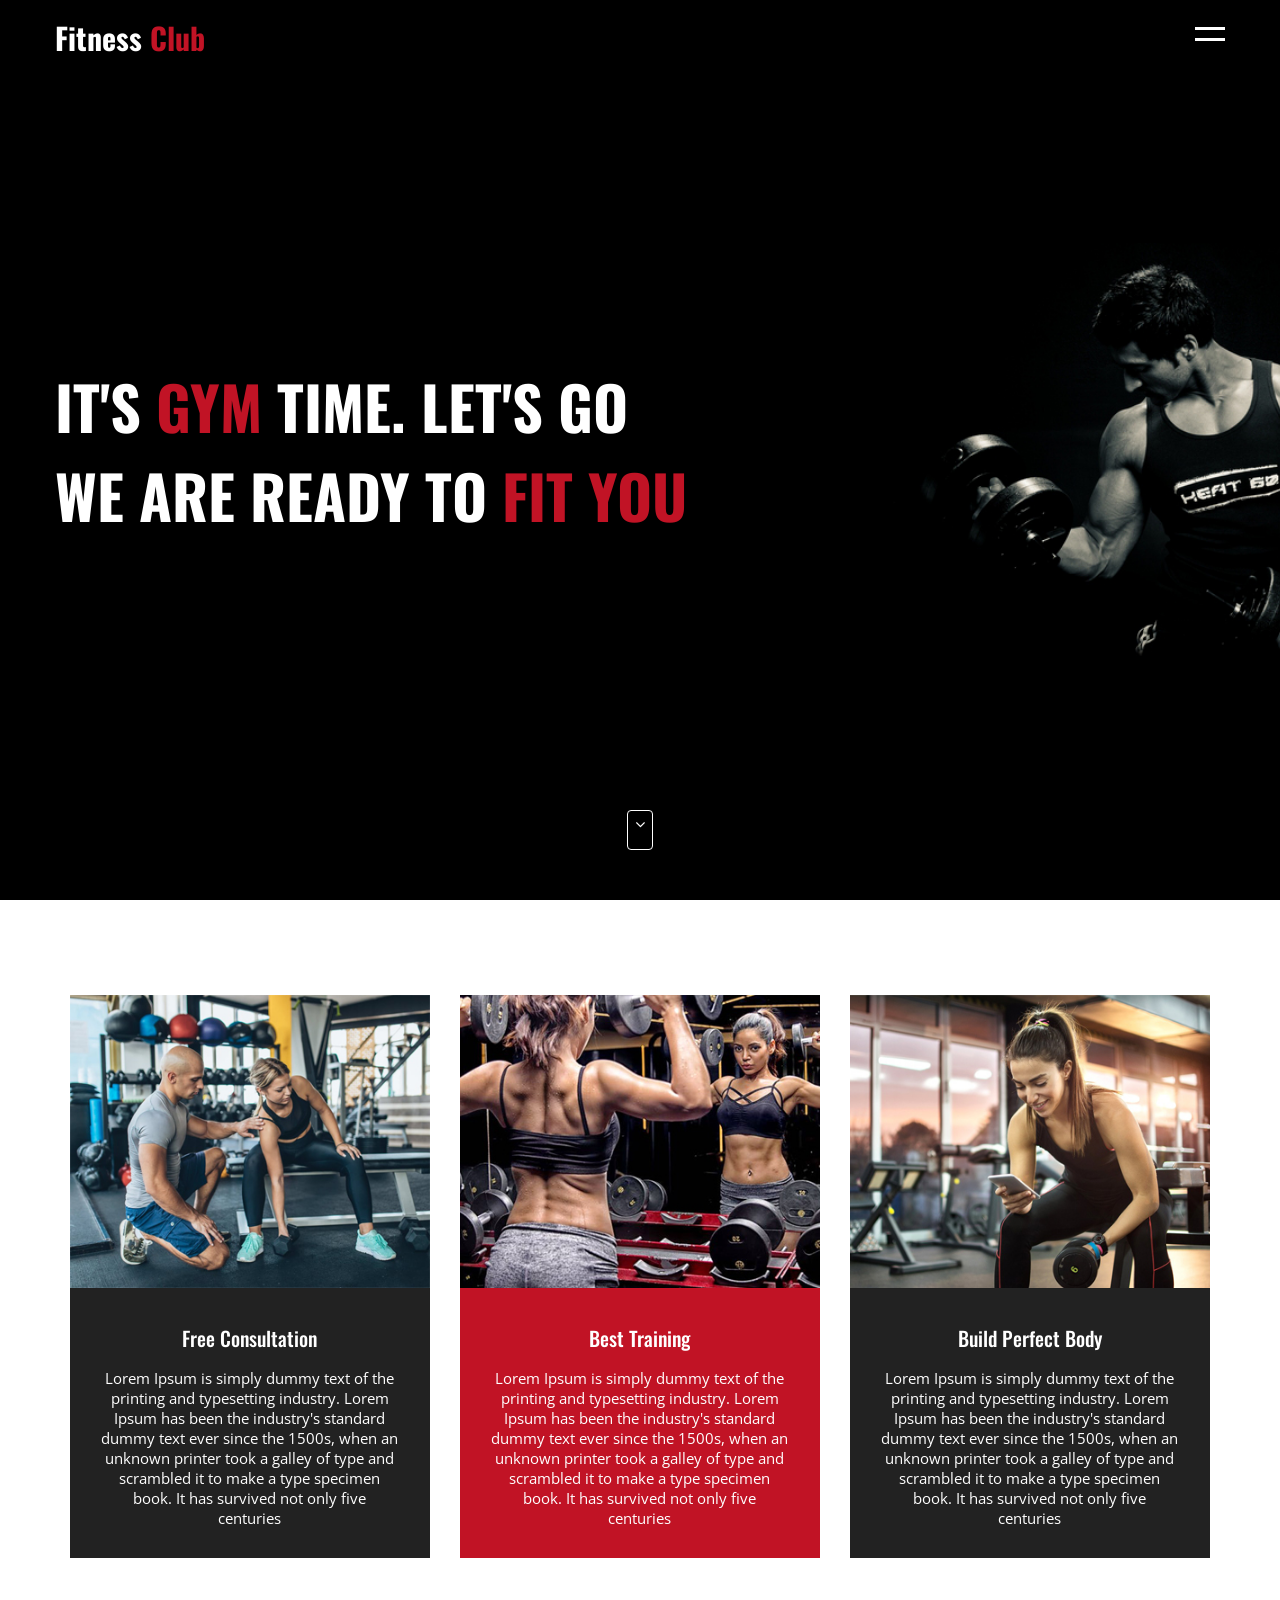
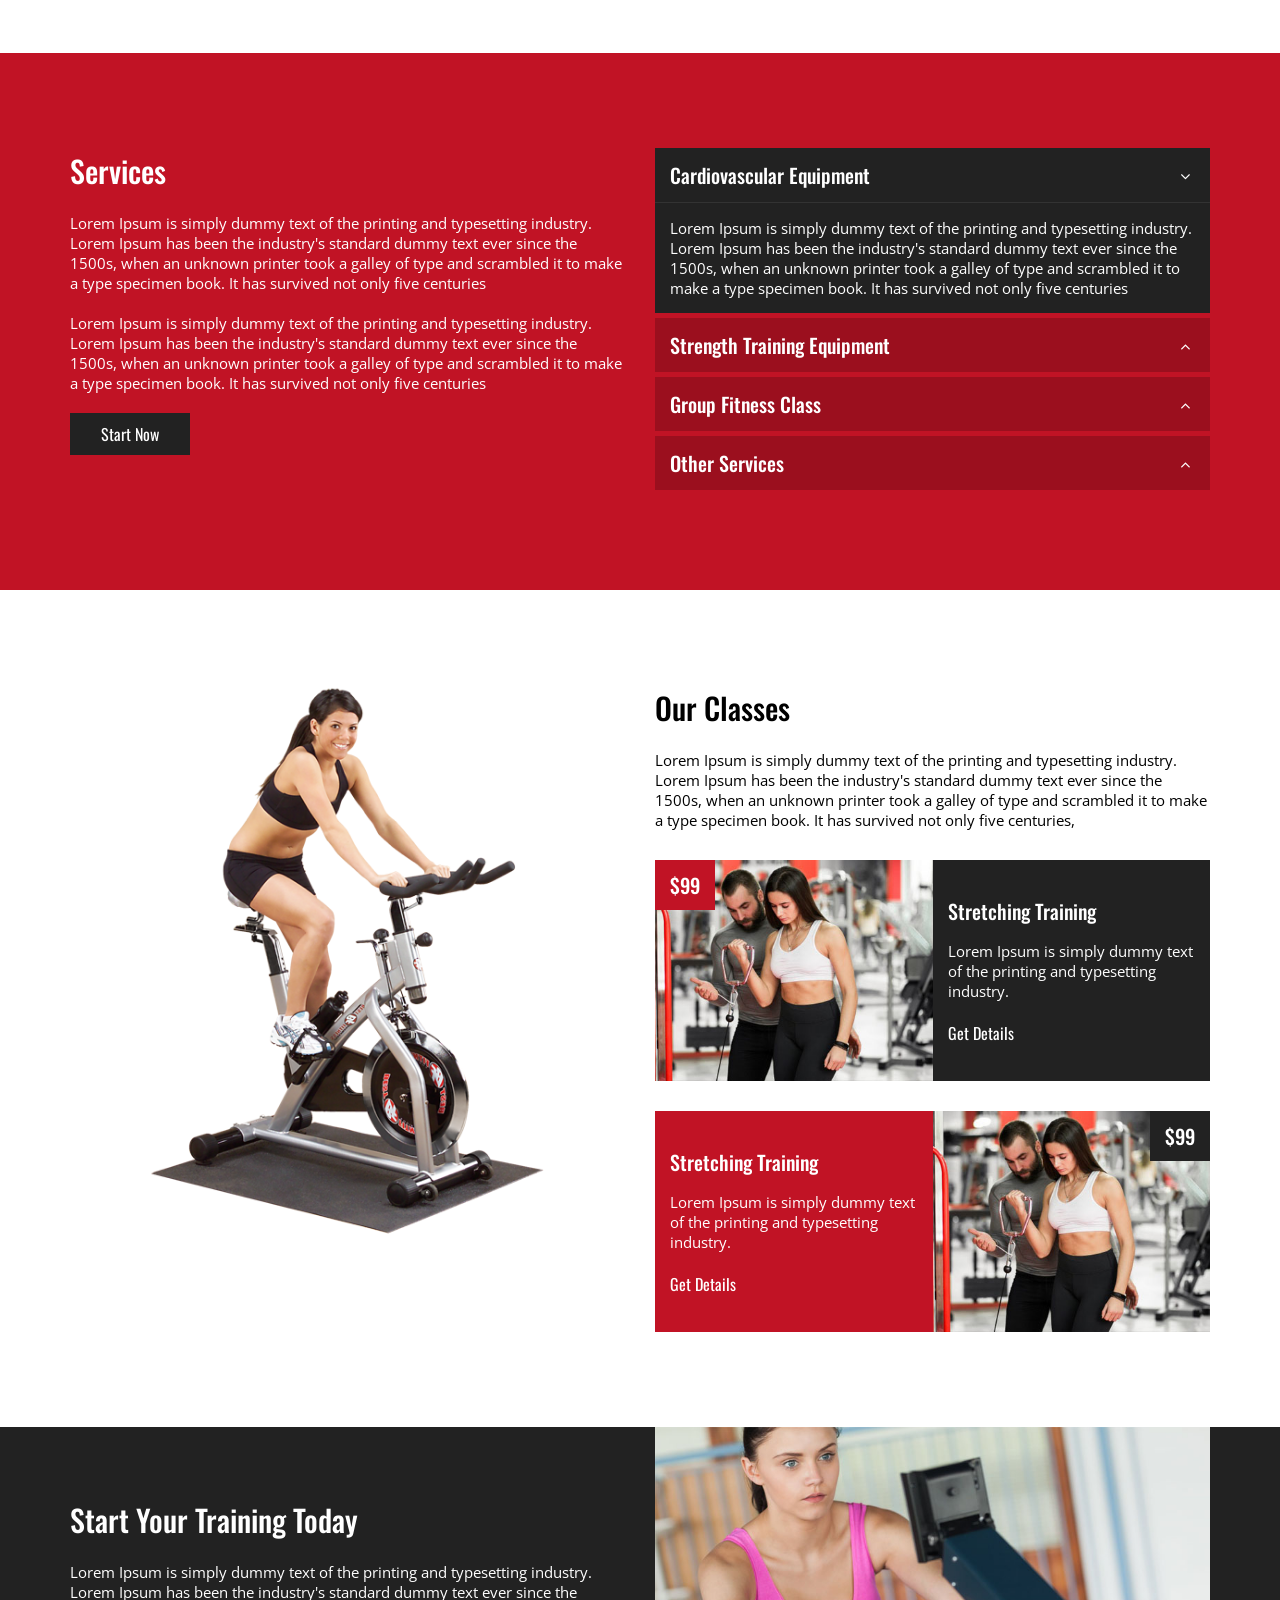
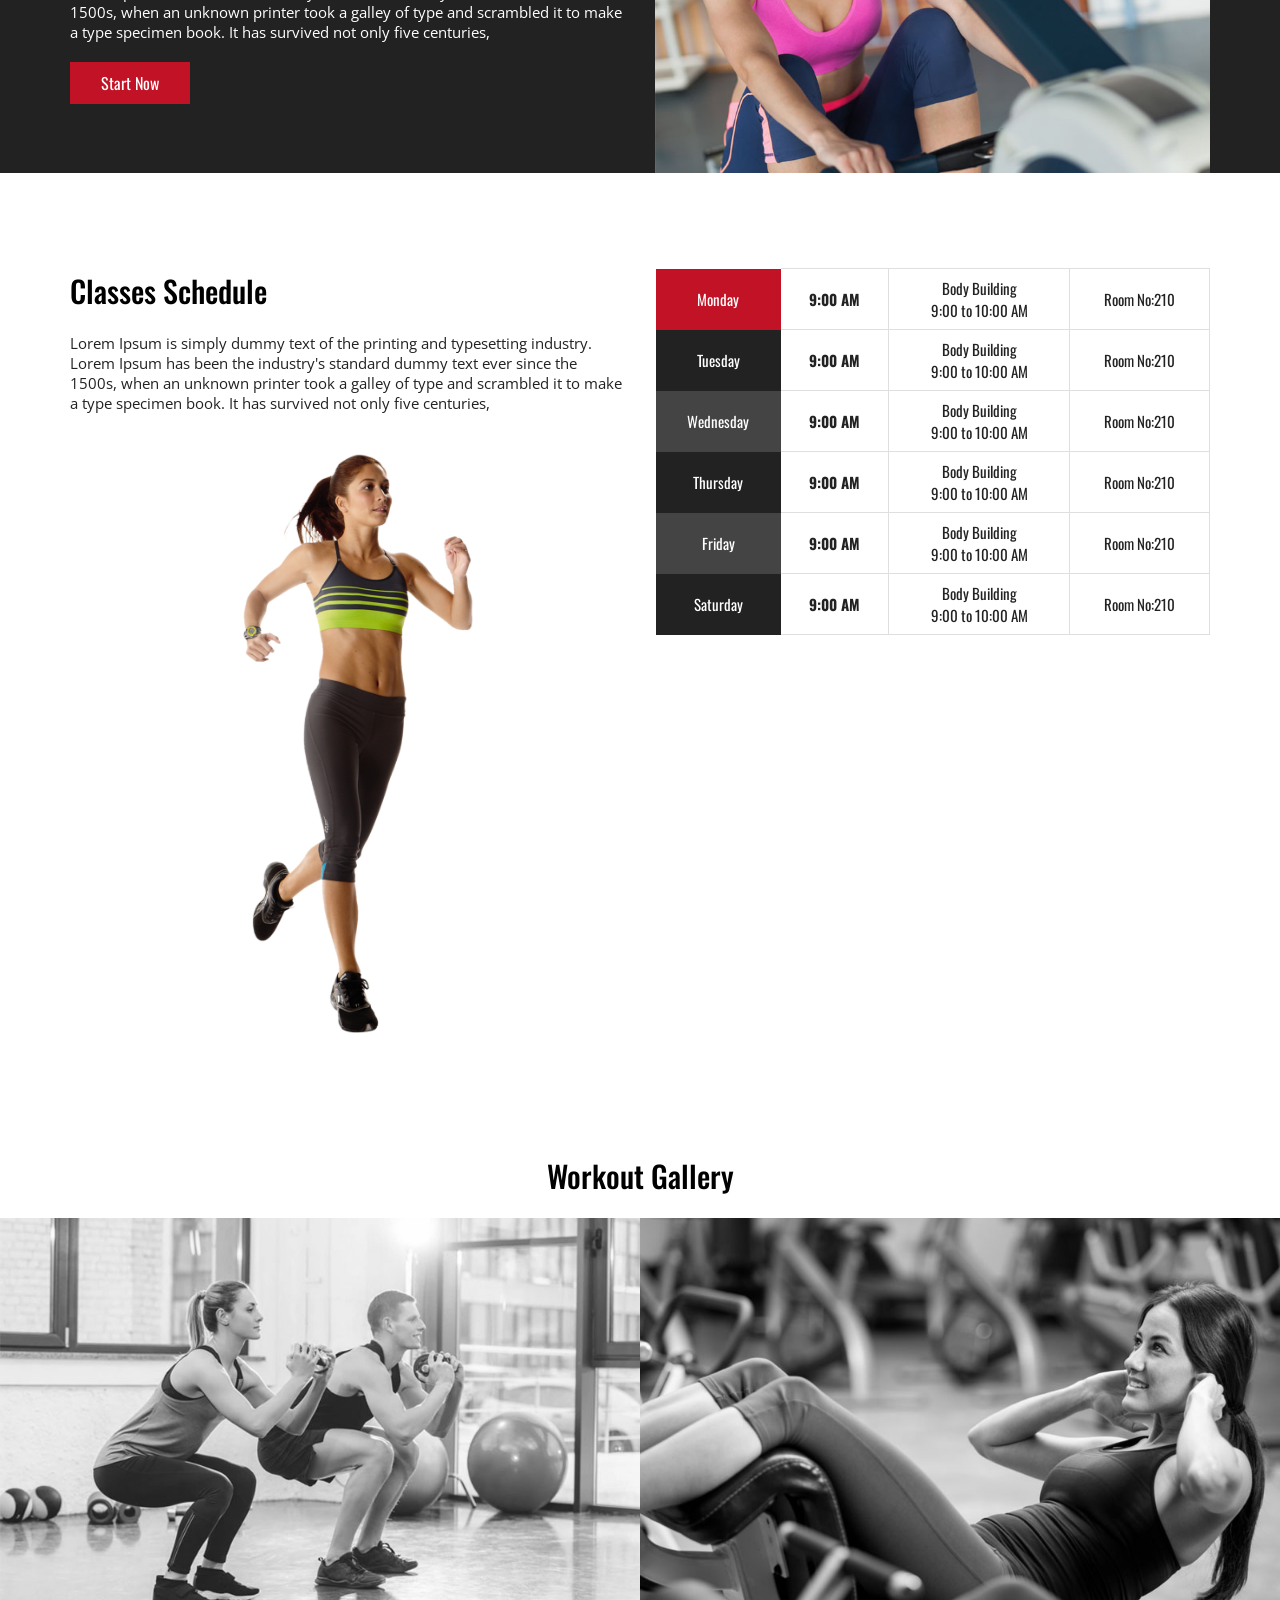
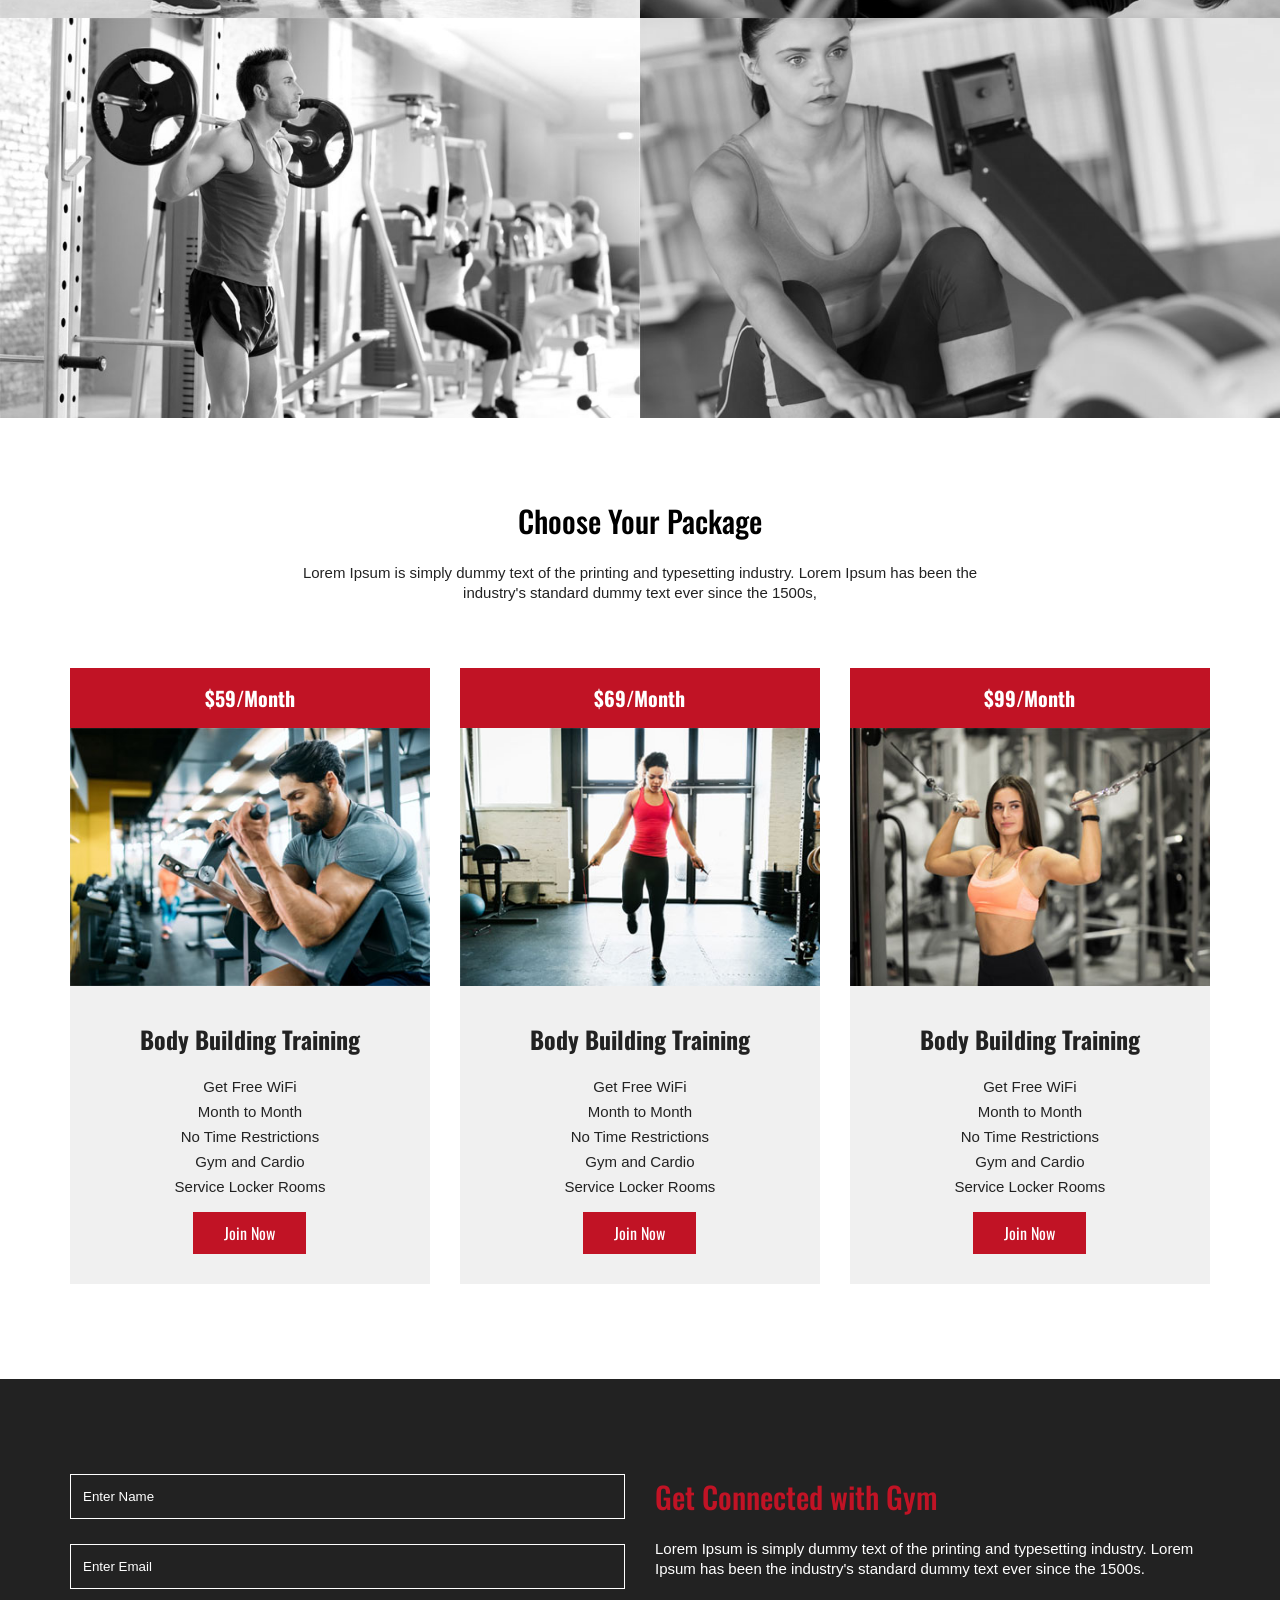
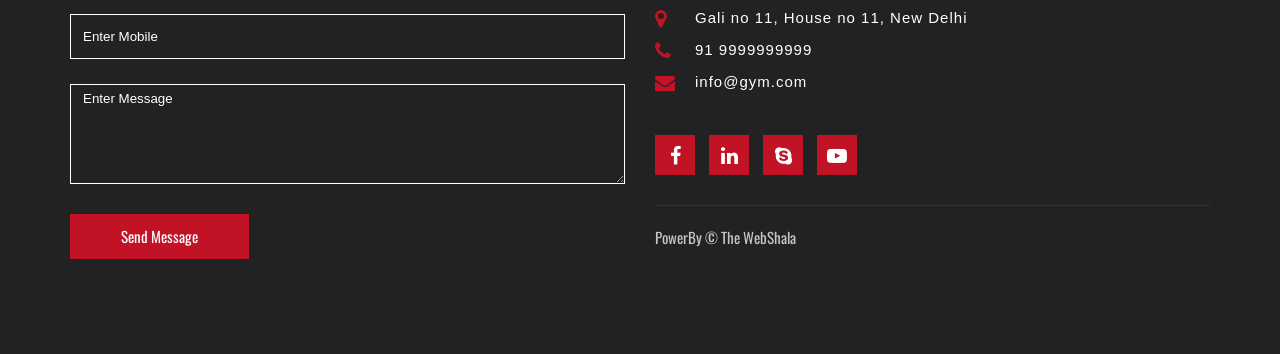
==== index.html @ 9c80641f "name change" ====
<!DOCTYPE html>
<html>
<head>
	<title>Fitness Club</title>
	<meta name="viewport" content="width=device-width, initial-scale=1">
  <link rel="stylesheet" href="css/animate.css">
	<link rel="stylesheet" type="text/css" href="style.css">
  <style>
    .wow:first-child {
      visibility: hidden;
    }
  </style>
  
</head>
<body>
 
 <!-- Start Header  -->
 <header>
 	 <div class="container">
 	 	<div class="logo">
 	 		 <a href="">Fitness <span>Club</span></a>
 	 	</div>
 	 	<a href="javascript:void(0)" class="ham-burger">
 	       <span></span>	
 	       <span></span>
 	 	</a>
 	 	<div class="nav">
 	 		<ul>
 	 			<li><a href="#home">Home</a></li>
 	 			<li><a href="#about">About</a></li>
 	 			<li><a href="#service">Services</a></li>
 	 			<li><a href="#classes">Classes</a></li>
 	 			<li><a href="#schedule">Schedule</a></li>
 	 			<li><a href="#price">Price</a></li>
 	 			<li><a href="#contact">Contact</a></li>
 	 		</ul>
 	 	</div>
 	 </div>
 </header>
 <!-- End Header  -->

  <!-- Start Home -->
  <section class="home wow flash" id="home">
  	 <div class="container">
  	 	  <h1 class="wow slideInLeft" data-wow-delay="1s">It's <span>gym</span> time. Let's go</h1>
  	 	  <h1 class="wow slideInRight" data-wow-delay="1s">We are ready to <span>fit you</span></h1>
  	 </div>
  	  <!-- go down -->
  	      <a href="#about" class="go-down">
  	      	  <i class="fa fa-angle-down" aria-hidden="true"></i>
  	      </a>
  	  <!-- go down -->

  </section>
  <!-- End Home -->


 <!-- Start About -->
  <section class="about" id="about">
  	  <div class="container">
  	  	  <div class="content">
  	  	  	   <div class="box wow bounceInUp">
  	  	  	   	   <div class="inner">
  	  	  	   	   	   <div class="img">
  	  	  	   	   	   	  <img src="images/about1.jpg" alt="about" />
  	  	  	   	   	   </div>
                       <div class="text">
                       	   <h4>Free Consultation</h4>
                       	   <p>Lorem Ipsum is simply dummy text of the printing and typesetting industry. Lorem Ipsum has been the industry's standard dummy text ever since the 1500s, when an unknown printer took a galley of type and scrambled it to make a type specimen book. It has survived not only five centuries</p>
                       </div>
  	  	  	   	   </div>
  	  	  	   </div>
  	  	  	   	<div class="box wow bounceInUp" data-wow-delay="0.2s">
  	  	  	   	   <div class="inner">
  	  	  	   	   	   <div class="img">
  	  	  	   	   	   	  <img src="images/about2.jpg" alt="about" />
  	  	  	   	   	   </div>
                       <div class="text">
                       	   <h4>Best Training</h4>
                       	   <p>Lorem Ipsum is simply dummy text of the printing and typesetting industry. Lorem Ipsum has been the industry's standard dummy text ever since the 1500s, when an unknown printer took a galley of type and scrambled it to make a type specimen book. It has survived not only five centuries</p>
                       </div>
  	  	  	   	   </div>
  	  	  	   </div>
  	  	  	   <div class="box wow bounceInUp" data-wow-delay="0.4s">
  	  	  	   	   <div class="inner">
  	  	  	   	   	   <div class="img">
  	  	  	   	   	   	  <img src="images/about3.jpg" alt="about" />
  	  	  	   	   	   </div>
                       <div class="text">
                       	   <h4>Build Perfect Body</h4>
                       	   <p>Lorem Ipsum is simply dummy text of the printing and typesetting industry. Lorem Ipsum has been the industry's standard dummy text ever since the 1500s, when an unknown printer took a galley of type and scrambled it to make a type specimen book. It has survived not only five centuries</p>
                       </div>
  	  	  	   	   </div>
  	  	  	   </div>
  	  	  </div>
  	  </div>
  </section>
 <!-- End About -->


 <!-- Start Service -->
 <section class="service" id="service">
 	<div class="container">
 		 <div class="content">
 		 	  <div class="text box wow slideInLeft">
                  <h2>Services</h2>
                  <p>Lorem Ipsum is simply dummy text of the printing and typesetting industry. Lorem Ipsum has been the industry's standard dummy text ever since the 1500s, when an unknown printer took a galley of type and scrambled it to make a type specimen book. It has survived not only five centuries</p>
                  <p>Lorem Ipsum is simply dummy text of the printing and typesetting industry. Lorem Ipsum has been the industry's standard dummy text ever since the 1500s, when an unknown printer took a galley of type and scrambled it to make a type specimen book. It has survived not only five centuries</p>
                  <a href="" class="btn">Start Now</a>
 		 	  </div>
 		 	  <div class="accordian box wow slideInRight">
 		 	  	    <div class="accordian-container active">
 		 	  	    	<div class="head">
 		 	  	    		<h4>Cardiovascular Equipment</h4>
 		 	  	    		<span class="fa fa-angle-down"></span>
 		 	  	    	</div>
 		 	  	    	<div class="body">
 		 	  	    		<p>Lorem Ipsum is simply dummy text of the printing and typesetting industry. Lorem Ipsum has been the industry's standard dummy text ever since the 1500s, when an unknown printer took a galley of type and scrambled it to make a type specimen book. It has survived not only five centuries</p>
 		 	  	    	</div>
 		 	  	    </div>
 		 	  	    <div class="accordian-container">
 		 	  	    	<div class="head">
 		 	  	    		<h4>Strength Training Equipment</h4>
 		 	  	    		<span class="fa fa-angle-up"></span>
 		 	  	    	</div>
 		 	  	    	<div class="body">
 		 	  	    		<p>Lorem Ipsum is simply dummy text of the printing and typesetting industry. Lorem Ipsum has been the industry's standard dummy text ever since the 1500s, when an unknown printer took a galley of type and scrambled it to make a type specimen book. It has survived not only five centuries</p>
 		 	  	    	</div>
 		 	  	    </div>
 		 	  	    <div class="accordian-container">
 		 	  	    	<div class="head">
 		 	  	    		<h4>Group Fitness Class</h4>
 		 	  	    		<span class="fa fa-angle-up"></span>
 		 	  	    	</div>
 		 	  	    	<div class="body">
 		 	  	    		<p>Lorem Ipsum is simply dummy text of the printing and typesetting industry. Lorem Ipsum has been the industry's standard dummy text ever since the 1500s, when an unknown printer took a galley of type and scrambled it to make a type specimen book. It has survived not only five centuries</p>
 		 	  	    	</div>
 		 	  	    </div>
 		 	  	    <div class="accordian-container">
 		 	  	    	<div class="head">
 		 	  	    		<h4>Other Services</h4>
 		 	  	    		<span class="fa fa-angle-up"></span>
 		 	  	    	</div>
 		 	  	    	<div class="body">
 		 	  	    		<p>Lorem Ipsum is simply dummy text of the printing and typesetting industry. Lorem Ipsum has been the industry's standard dummy text ever since the 1500s, when an unknown printer took a galley of type and scrambled it to make a type specimen book. It has survived not only five centuries</p>
 		 	  	    	</div>
 		 	  	    </div>
 		 	  </div>
 		 </div>
 	</div>
 </section>
 <!-- End Service -->

<!-- Start Classes -->
<section class="classes" id="classes">
	<div class="container">
		 <div class="content">
		 	  <div class="box img wow slideInLeft">
		 	  	 <img src="images/class2.png" alt="classes" />
		 	  </div>
		 	  <div class="box text wow slideInRight">
		 	  	 <h2>Our Classes</h2>
		 	  	 <p>Lorem Ipsum is simply dummy text of the printing and typesetting industry. Lorem Ipsum has been the industry's standard dummy text ever since the 1500s, when an unknown printer took a galley of type and scrambled it to make a type specimen book. It has survived not only five centuries,</p>
		 	  	<div class="class-items">
		 	  	 <div class="item wow bounceInUp">
                     <div class="item-img">
                     	 <img src="images/class1.jpg" alt="classes" />
                     	 <div class="price">
                     	 	 $99
                     	 </div>
                     </div>
                     <div class="item-text">
                     	  <h4>Stretching Training</h4>
                     	  <p>Lorem Ipsum is simply dummy text of the printing and typesetting industry.</p>
                     	  <a href="">Get Details</a>
                     </div>
		 	  	 </div>
		 	  	 <div class="item wow bounceInUp">
                     <div class="item-text">
                     	  <h4>Stretching Training</h4>
                     	  <p>Lorem Ipsum is simply dummy text of the printing and typesetting industry.</p>
                     	  <a href="">Get Details</a>
                     </div>
                     <div class="item-img">
                     	 <img src="images/class1.jpg" alt="classes" />
                     	 <div class="price">
                     	 	 $99
                     	 </div>
                     </div>
		 	  	 </div>
		 	  	</div>
		 	  </div>
		 </div>
	</div>
</section>
<!-- End Classes -->

<!-- Start Today -->
 <section class="start-today">
 	<div class="container">
 		 <div class="content">
 		 	  <div class="box text wow slideInLeft">
 		 	  	 <h2>Start Your Training Today</h2>
 		 	  	 <p>Lorem Ipsum is simply dummy text of the printing and typesetting industry. Lorem Ipsum has been the industry's standard dummy text ever since the 1500s, when an unknown printer took a galley of type and scrambled it to make a type specimen book. It has survived not only five centuries,</p>
 		 	  	 <a href="" class="btn">Start Now</a>
 		 	  </div>
 		 	  <div class="box img wow slideInRight">
 		 	  	 <img src="images/gallery4.jpg" alt="start today" />
 		 	  </div>

 		 </div>
 	</div>
 </section>
<!-- End Start Today -->

<!-- Start Schedule -->
  <section class="schedule" id="schedule">
  	 <div class="container">
  	 	  <div class="content">
  	 	  	   <div class="box text wow slideInLeft">
  	 	  	   	   <h2>Classes Schedule</h2>
  	 	  	   	   <p>
  	 	  	   	   	Lorem Ipsum is simply dummy text of the printing and typesetting industry. Lorem Ipsum has been the industry's standard dummy text ever since the 1500s, when an unknown printer took a galley of type and scrambled it to make a type specimen book. It has survived not only five centuries,
  	 	  	   	   </p>
  	 	  	   	   <img src="images/schedule1.png" alt="schedule" />
  	 	  	   </div>
  	 	  	   <div class="box timing wow slideInRight">
                   <table class="table">
                   	 <tbody>
                   	 	<tr>
                   	 		<td class="day">Monday</td>
                   	 		<td><strong>9:00 AM</strong></td>
                   	 		<td>Body Building <br/> 9:00 to 10:00 AM</td>
                   	 		<td>Room No:210</td>
                   	 	</tr>
                   	 	<tr>
                   	 		<td class="day">Tuesday</td>
                   	 		<td><strong>9:00 AM</strong></td>
                   	 		<td>Body Building <br/> 9:00 to 10:00 AM</td>
                   	 		<td>Room No:210</td>
                   	 	</tr>
                   	 	<tr>
                   	 		<td class="day">Wednesday</td>
                   	 		<td><strong>9:00 AM</strong></td>
                   	 		<td>Body Building <br/> 9:00 to 10:00 AM</td>
                   	 		<td>Room No:210</td>
                   	 	</tr>
                   	 	<tr>
                   	 		<td class="day">Thursday</td>
                   	 		<td><strong>9:00 AM</strong></td>
                   	 		<td>Body Building <br/> 9:00 to 10:00 AM</td>
                   	 		<td>Room No:210</td>
                   	 	</tr>
                   	 	<tr>
                   	 		<td class="day">Friday</td>
                   	 		<td><strong>9:00 AM</strong></td>
                   	 		<td>Body Building <br/> 9:00 to 10:00 AM</td>
                   	 		<td>Room No:210</td>
                   	 	</tr>
                   	 	<tr>
                   	 		<td class="day">Saturday</td>
                   	 		<td><strong>9:00 AM</strong></td>
                   	 		<td>Body Building <br/> 9:00 to 10:00 AM</td>
                   	 		<td>Room No:210</td>
                   	 	</tr>
                   	 </tbody>
                   </table>
  	 	  	   </div>
  	 	  </div>
  	 </div>
  </section>
<!-- End Schedule -->

<!-- Start Gallery -->
  <section class="gallery" id="gallery">
  	 <h2>Workout Gallery</h2>
  	<div class="content">
  		 <div class="box wow slideInLeft">
  		 	 <img src="images/gallery1.jpg" alt="gallery" />
  		 </div>
  		 <div class="box wow slideInRight">
  		 	 <img src="images/gallery2.jpg" alt="gallery" />
  		 </div>
  		 <div class="box wow slideInLeft">
  		 	 <img src="images/gallery3.jpg" alt="gallery" />
  		 </div>
  		 <div class="box wow slideInRight">
  		 	 <img src="images/gallery4.jpg" alt="gallery" />
  		 </div>
  	</div>
  </section>
<!-- End Gallery -->

 <!-- Start Price -->
  <section class="price-package" id="price">
  	 <div class="container">
  	 	  <h2>Choose Your Package</h2>
  	 	  <p class="title-p">Lorem Ipsum is simply dummy text of the printing and typesetting industry. Lorem Ipsum has been the industry's standard dummy text ever since the 1500s, </p>
  	 	  <div class="content">
  	 	  	  <div class="box wow bounceInUp">
  	 	  	  	  <div class="inner">
  	 	  	  	  	   <div class="price-tag">
  	 	  	  	  	   	  $59/Month
  	 	  	  	  	   </div>
  	 	  	  	  	   <div class="img">
  	 	  	  	  	   	 <img src="images/price1.jpg" alt="price" />
  	 	  	  	  	   </div>
  	 	  	  	  	   <div class="text">
  	 	  	  	  	   	  <h3>Body Building Training</h3>
  	 	  	  	  	   	  <p>Get Free WiFi</p>
  	 	  	  	  	   	  <p>Month to Month</p>
  	 	  	  	  	   	  <p>No Time Restrictions</p>
  	 	  	  	  	   	  <p>Gym and Cardio</p>
  	 	  	  	  	   	  <p>Service Locker Rooms</p>
  	 	  	  	  	   	  <a href="" class="btn">Join Now</a>
  	 	  	  	  	   </div>
  	 	  	  	  </div>
  	 	  	  </div>
  	 	  	  <div class="box wow bounceInUp" data-wow-delay="0.2s">
  	 	  	  	  <div class="inner">
  	 	  	  	  	   <div class="price-tag">
  	 	  	  	  	   	  $69/Month
  	 	  	  	  	   </div>
  	 	  	  	  	   <div class="img">
  	 	  	  	  	   	 <img src="images/price2.jpg" alt="price" />
  	 	  	  	  	   </div>
  	 	  	  	  	   <div class="text">
  	 	  	  	  	   	  <h3>Body Building Training</h3>
  	 	  	  	  	   	  <p>Get Free WiFi</p>
  	 	  	  	  	   	  <p>Month to Month</p>
  	 	  	  	  	   	  <p>No Time Restrictions</p>
  	 	  	  	  	   	  <p>Gym and Cardio</p>
  	 	  	  	  	   	  <p>Service Locker Rooms</p>
  	 	  	  	  	   	  <a href="" class="btn">Join Now</a>
  	 	  	  	  	   </div>
  	 	  	  	  </div>
  	 	  	  </div>
  	 	  	  <div class="box wow bounceInUp" data-wow-delay="0.4s">
  	 	  	  	  <div class="inner">
  	 	  	  	  	   <div class="price-tag">
  	 	  	  	  	   	  $99/Month
  	 	  	  	  	   </div>
  	 	  	  	  	   <div class="img">
  	 	  	  	  	   	 <img src="images/price3.jpg" alt="price" />
  	 	  	  	  	   </div>
  	 	  	  	  	   <div class="text">
  	 	  	  	  	   	  <h3>Body Building Training</h3>
  	 	  	  	  	   	  <p>Get Free WiFi</p>
  	 	  	  	  	   	  <p>Month to Month</p>
  	 	  	  	  	   	  <p>No Time Restrictions</p>
  	 	  	  	  	   	  <p>Gym and Cardio</p>
  	 	  	  	  	   	  <p>Service Locker Rooms</p>
  	 	  	  	  	   	  <a href="" class="btn">Join Now</a>
  	 	  	  	  	   </div>
  	 	  	  	  </div>
  	 	  	  </div>
  	 	  </div>
  	 </div>
  </section>
 <!-- End Price -->

 <!-- Start Contact -->
  <section class="contact" id="contact">
     <div class="container">
        <div class="content">
            <div class="box form wow slideInLeft">
               <form>
                  <input type="text" placeholder="Enter Name">
                  <input type="text" placeholder="Enter Email">
                  <input type="text" placeholder="Enter Mobile">
                  <textarea placeholder="Enter Message"></textarea>
                  <button type="submit">Send Message</button>
               </form>
            </div>
            <div class="box text wow slideInRight">
                 <h2>Get Connected with Gym</h2>
                  <p class="title-p">Lorem Ipsum is simply dummy text of the printing and typesetting industry. Lorem Ipsum has been the industry's standard dummy text ever since the 1500s.</p>
                  <div class="info">
                      <ul>
                          <li><span class="fa fa-map-marker"></span> Gali no 11, House no 11, New Delhi</li>
                          <li><span class="fa fa-phone"></span> 91 9999999999</li>
                          <li><span class="fa fa-envelope"></span> info@gym.com</li>
                      </ul>
                  </div>
                  <div class="social">
                       <a href=""><span class="fa fa-facebook"></span></a>
                       <a href=""><span class="fa fa-linkedin"></span></a>
                       <a href=""><span class="fa fa-skype"></span></a>
                       <a href=""><span class="fa fa-youtube-play"></span></a>
                  </div>

                  <div class="copy">
                      PowerBy &copy; The WebShala
                  </div>
            </div>
        </div>
     </div>
  </section>
 <!-- End Contact -->



 <!-- jquery -->

 <script src="https://ajax.googleapis.com/ajax/libs/jquery/3.4.1/jquery.min.js"></script>
<script>
	$(document).ready(function(){

      $(".ham-burger, .nav ul li a").click(function(){
       
        $(".nav").toggleClass("open")

        $(".ham-burger").toggleClass("active");
      })      
      $(".accordian-container").click(function(){
      	$(".accordian-container").children(".body").slideUp();
      	$(".accordian-container").removeClass("active")
      	$(".accordian-container").children(".head").children("span").removeClass("fa-angle-down").addClass("fa-angle-up")
      	$(this).children(".body").slideDown();
      	$(this).addClass("active")
      	$(this).children(".head").children("span").removeClass("fa-angle-up").addClass("fa-angle-down")
      })

       $(".nav ul li a, .go-down").click(function(event){
         if(this.hash !== ""){

              event.preventDefault();

              var hash=this.hash; 

              $('html,body').animate({
                scrollTop:$(hash).offset().top
              },800 , function(){
                 window.location.hash=hash;
              });

              // add active class in navigation
              $(".nav ul li a").removeClass("active")
              $(this).addClass("active")
         }
      })
})

</script>
<script src="js/wow.min.js"></script>
<script>
    wow = new WOW(
      {
        animateClass: 'animated',
        offset:       0,
      }
    );
    wow.init();
  </script>
</body>
</html>
---- style.css ----
@import url('https://fonts.googleapis.com/css?family=Oswald:300,400,500,600,700&display=swap');
@import url('https://stackpath.bootstrapcdn.com/font-awesome/4.7.0/css/font-awesome.min.css');
@import url('https://fonts.googleapis.com/css?family=Open+Sans&display=swap');

body{
	margin:0;
	padding:0;
	overflow-x: hidden;
}

*{
	box-sizing: border-box;
	margin:0;
	padding:0;
	font-family: 'Oswald', sans-serif;
}

/*Header*/

header{
	position:fixed;
	left: 0px;
	top:0px;
	width: 100%;
	z-index: 10;
	background-color: #000000;
	padding:15px 15px;
}
header .container{
	-webkit-display: flex;
	display: flex;
	justify-content: space-between;
	align-items: center;
}

header .logo a{
	font-size: 30px;
	text-decoration: none;
	color:#ffffff;
	font-weight: 700;
}
header .logo a span{
	color:#c11325;
}
header .nav{
	position: fixed;
	background-color: #c11325;
	width: 280px;
	top:0;
	right:0;
	height: 100%;
	z-index: 99;
	padding:100px 0px 15px; 
	-webkit-transform: translateX(100%);
	transform: translateX(100%);
	-webkit-transition: transform .5s ease;
    transition: transform .5s ease;
}
header .nav.open{
	-webkit-transform: translateX(0);
	transform: translateX(0);
}
header .nav ul{
	list-style: none;
	margin:0;
	padding:0px;
}
header .nav ul li{
display: block;
}
header .nav ul li a{
	text-decoration: none;
	font-size: 30px;
	font-weight: 400;
    color:#ffffff;
    display: block;
    position: relative;
    padding:10px 30px;
}
header .nav ul li a.active::before{
	content: '';
	position: absolute;
	left:0px;
	top:0px;
	height: 100%;
	width:100%;
	background-color:#000000;
	opacity:.2;
	-webkit-transition: width .5s ease;
	transition: width .5s ease;
	z-index: -1;
}
header .nav ul li a::before{
	content: '';
	position: absolute;
	left:0px;
	top:0px;
	height: 100%;
	width:0px;
	background-color:#000000;
	opacity:.2;
	-webkit-transition: width .5s ease;
	transition: width .5s ease;
	z-index: -1;
}
header .nav ul li a:hover::before{
	width: 100%;
}
header .ham-burger{
	display: inline-block;
	position: relative;
	z-index: 100;
}
header .ham-burger span{
	height: 3px;
	margin-bottom:8px;
	display: block;
	background-color:#ffffff;
	width:30px;
	-webkit-transition: transform .5s ease;
	transition: transform .5s ease;
}
header .ham-burger span:nth-child(1){
	transform-origin: left top;
}
header .ham-burger span:nth-child(2){
	transform-origin: left bottom;
}

header .ham-burger.active span:nth-child(1){
	-webkit-transform: rotate(45deg) translateY(-6px);
	transform: rotate(45deg) translateY(-6px);
}
header .ham-burger.active span:nth-child(2){
	-webkit-transform: rotate(-45deg) translateY(6px);
	transform: rotate(-45deg) translateY(6px)
}

.container{
	max-width: 1170px;
	margin: auto;
}

/*Home section*/
.home{
	height: 100vh;
	background-image: url('../images/home.jpg');
	background-size: cover;
	padding:15px;
	-webkit-display: flex;
	display: flex;
	position: relative;
}
.home .go-down{
  position: absolute;
  bottom: 50px;
  width: 26px;
  height:40px;
  border:1px solid #ffffff;
  display: block;
  border-radius:4px;
  text-align: center;
  left:50%;
  margin-left: -13px;
}
.home .go-down .fa{
	color:#ffffff;
	-webkit-animation: goDown 1s ease infinite;
	animation: goDown 1s ease infinite;
}
@-webkit-keyframes goDown{
	0%{transform: translateY(0);opacity:.5}
	100%{transform: translateY(10px);}
}
@keyframes goDown{
	0%{transform: translateY(0);opacity:.5}
	100%{transform: translateY(10px);}
}
.home .container{
  -webkit-display: flex;
  display: flex;
  flex-direction: column;
  flex-grow: 1;
}

.home h1{
	color:#ffffff;
	font-size: 60px;
	font-weight: 700;
	text-transform: uppercase;
	margin:0;
}

.home h1 span{
	color:#c11325;;
}


/*About section*/

.about{
	padding:80px 0px;
	background-color:#ffffff;
}

.about .content{ 
 -webkit-display: flex;
 display: flex;
}
.about .content .box{
	flex:0 0 33.33%;
	max-width: 33.33%;
	padding:15px;
}
.about .content .box .inner{
	background-color:#222222;
}
.about .content .box:nth-child(2) .inner{
	background-color: #c11325;
}
.about .content .box .inner .img img{
	width: 100%;
}
.about .content .box .inner .text{
	padding:30px;
}

.about .content .box .inner .text h4{
  font-size: 20px;
  margin:0;
  padding: 0px 0px 15px;
  font-weight: 500;
  color:#ffffff;
 text-transform: capitalize;
  text-align: center;
}
.about .content .box .inner .text p{
	font-size: 15px;
	line-height:20px;
	color:#ffffff;
	text-align: center;
	margin:0;
	font-family: 'Open Sans', sans-serif;
}


/*Service Section*/
.service{
	padding:80px 0px;
	background-color: #c11325;
}

.service .content{
	-webkit-display:flex;
	display:flex;
}

.service .content .box{
	flex:0 0 50%;
	max-width: 50%;
	padding:15px;
}

.service .content .text h2{
	font-size: 30px;
	font-weight: 500;
	color:#ffffff;
	padding:0px 0px 20px;
}

.service .content .text p{
    font-size: 15px;
	line-height:20px;
	color:#ffffff;
	margin:0;
	padding:0px 0px 20px;
	font-family: 'Open Sans', sans-serif;
}

.service .content .text .btn{
	padding:8px 30px;
	background-color: #222222;
	color:#ffffff;
	text-decoration: none;
	display: inline-block;
	border:1px solid transparent;
	cursor: pointer;
	-webkit-transition: all .5s ease;
	transition: all .5s ease;
}

.service .content .text .btn:hover{
	border:1px solid #ffffff;
	color:#ffffff;
	background-color: transparent;
}
.service .content .accordian-container{
	margin-bottom: 5px;
}
.service .content .accordian-container .head{
	background-color:rgba(0,0,0,0.2);
	position: relative;
	padding:12px 15px;
	cursor: pointer;
}
.service .content .accordian-container .head .fa{
	position: absolute;
	right: 10px;
	top:13px;
	color:#ffffff;
	height:30px;
	width: 30px;
	text-align: center;
	line-height: 30px;
	color:#ffffff;
	border-radius: 50%;
}
.service .content .accordian-container .head h4{
  font-size: 20px;
  margin:0;
  padding:0;
  font-weight: 500;
  color: #ffffff;
  text-transform: capitalize;
}
.service .content .accordian-container.active .head{
  background-color: #222222;	
}
.service .content .accordian-container .body{
	display: none;
	padding:15px;
	background-color: #222222;
	border-top:1px solid #333333;
}

.service .content .accordian-container:nth-child(1) .body{
	display: block;
}
.service .content .accordian-container .body p{
    font-size: 15px;
	line-height:20px;
	color:#ffffff;
	margin:0;
	padding:0;
	font-family: 'Open Sans', sans-serif;	
}


/*Classes Section*/

.classes{
	padding:80px 0px 50px;
	background-color: #ffffff;
}

.classes .content{
	-webkit-display: flex;
	display: flex;
}

.classes .content .box{
	padding:15px;
	flex:0 0 50%;
	max-width: 50%;
}

.classes .content .img img{
	width: 100%;
	-webkit-transform: rotateY(180deg);
	transform: rotateY(180deg);
}

.classes .content .text h2{
    font-size: 30px;
    font-weight: 500;
    color: #000000;
    padding: 0px 0px 20px;
}

.classes .content .text p{
	font-size: 15px;
    line-height: 20px;
    color: #000000;
    margin: 0;
    padding: 0px 0px 30px;
    font-family: 'Open Sans', sans-serif;
}


.classes .content .class-items .item{
	margin-bottom: 30px;
	display: flex;
}
.classes .content .class-items .item:nth-child(1){
 background-color: #222222;
}
.classes .content .class-items .item:nth-child(2){
 background-color: #c11325;
}
.classes .content .class-items .item .item-text{
	padding: 15px;
	display: flex;
	flex-direction: column;
	justify-content: center;
}
.classes .content .class-items .item .item-text,
.classes .content .class-items .item .item-img{
	flex:0 0 50%;
	max-width: 50%;
	position: relative;
}

.classes .content .class-items .item .item-img img{
 width: 100%;
 display: block;
}
.classes .content .class-items .item .item-img .price{
	position: absolute;
	height: 50px;
	width: 60px;
	font-size:20px;
	font-weight: 500; 
	color:#ffffff;
	text-align: center;
	line-height: 50px;
}
.classes .content .class-items .item:nth-child(1) .item-img .price{
 background-color: #c11325;
 left:0;
 top:0;
}
.classes .content .class-items .item:nth-child(2) .item-img .price{
 background-color: #222222;
 right:0;
 top:0;
}
.classes .content .class-items .item .item-text h4{
	font-size: 20px;
    margin: 0;
    padding: 0px 0px 15px;
    font-weight: 500;
    color: #ffffff;
    text-transform: capitalize;
    text-align: left;
}

.classes .content .class-items .item .item-text p{
	font-size: 15px;
    line-height: 20px;
    color: #ffffff;
    text-align:left;
    margin: 0;
    padding:0 0 20px;
    font-family: 'Open Sans', sans-serif;
}
.classes .content .class-items .item .item-text a{
 font-size: 16px;
 text-decoration: none;
 display: inline-block;
}

.classes .content .class-items .item .item-text a{
	color:#ffffff;
}




/*Start Today Section*/
.start-today{
	background-color: #222222;
}

.start-today .content{
	-webkit-display: flex;
	display: flex;
	align-items: center;
}

.start-today .content .box{
	flex:0 0 50%;
	max-width: 50%;
	padding:0px 15px;
}

.start-today .content .img img{
	width: 100%;
	display: block;
}

.start-today .content .text h2{
	font-size: 30px;
    font-weight: 500;
    color: #ffffff;
    padding: 0px 0px 20px;
}

.start-today .content .text p{
	font-size: 15px;
    line-height: 20px;
    color: #ffffff;
    margin: 0;
    padding: 0px 0px 20px;
    font-family: 'Open Sans', sans-serif;
}

.start-today .content .text .btn{
	padding: 8px 30px;
    background-color: #c11325;
    color: #ffffff;
    text-decoration: none;
    display: inline-block;
    border: 1px solid transparent;
    cursor: pointer;
    -webkit-transition: all .5s ease;
    transition: all .5s ease;
}

.start-today .content .text .btn:hover{
	color:#ffffff;
	border-color: #ffffff;
	background-color: transparent;
}




/*Class Schedule Section*/
.schedule{
	padding:80px 0px;
}

.schedule .content{
	-webkit-display: flex;
	display: flex;
}

.schedule .content .box{
	flex:0 0 50%;
	max-width: 100%;
	padding:15px;
}

.schedule .content .text h2{
   font-size: 30px;
    font-weight: 500;
    color: #000000;
    padding: 0px 0px 20px;
}

.schedule .content .text p{
	font-size: 15px;
    line-height: 20px;
    color: #222222;
    margin: 0;
    padding: 0px 0px 20px;
    font-family: 'Open Sans', sans-serif;
}
.schedule .content .text img{
	width: 100%;
	transform: rotateY(180deg);
}

.schedule .content .timing .table{
	width: 100%;
	border-collapse: collapse;
}

.schedule .content .timing .table td{
	border:1px solid #dfdfdf;
	padding: 8px;
	font-size: 15px;
	text-align: center;
	color:#222222;
}

.schedule .content .timing .table tr:nth-child(even) td.day{
	background-color: #222222;
}
.schedule .content .timing .table tr:nth-child(odd) td.day{
	background-color: #444444;
}
.schedule .content .timing .table tr:nth-child(1) td.day{
	background-color: #c11325;
}
.schedule .content .timing .table tr td.day{
	color:#ffffff;
	border-color:transparent;
}


/*Gallery Section*/

.gallery .content{
	-webkit-display: flex;
	display: flex;
	flex-wrap: wrap;
}

.gallery .content .box{
	flex:0 0 50%;
	max-width: 50%;	
}
.gallery .content .box img{
	display: block;
	width: 100%;
	-webkit-filter: grayscale(100%);
	filter: grayscale(100%);
	-webkit-transition: all .5s ease;
	transition: all .5s ease;
}
.gallery .content .box img:hover{
	-webkit-filter: grayscale(0%);
	filter: grayscale(0%);
}

.gallery h2{
	font-size: 30px;
    font-weight: 500;
    color: #000000;
    padding: 0px 0px 20px;
    text-align: center;
}


/*Price Section*/

.price-package{
	padding: 80px 0px;
	background-color: #ffffff;
}
.price-package h2{
	font-size: 30px;
	font-weight: 500;
	color:#000000;
	padding: 0px 0px 20px;
	text-align: center;
}

.price-package .title-p{
 font-size: 15px;
 line-height: 20px;
 color:#222222;
 margin:0;
 text-align: center;
 padding:0 20% 50px;
 font-family: 'Open-sans', sans-serif;
}

.price-package .content{
	-webkit-display: flex;
	display: flex;
}
.price-package .content .box{
	flex:0 0 33.33%;
	max-width: 33.33%;
	padding: 15px;
}
.price-package .content .box .inner{
	background-color: #f0f0f0;
}
.price-package .content .box .inner .price-tag{
	padding: 15px;
	font-size: 20px;
	background-color: #c11325;
	color:#ffffff;
	text-align: center;
	font-weight: 700;
}
.price-package .content .box .inner .text{
	padding:30px 15px;
	text-align: center;
}
.price-package .content .box .inner .text h3{
	font-size: 24px;
	color:#222222;
	margin:0;
	padding:0px 0px 20px;
	font-weight: 700;
}
.price-package .content .box .inner .text p{
 font-size: 15px;
 line-height: 20px;
 color:#222222;
 margin:0;
 text-align: center;
 padding:0 0 5px;
 font-family: 'Open-sans', sans-serif;	
}
.price-package .content .box .inner .text .btn{
    padding: 8px 30px;
    background-color: #c11325;
    color: #ffffff;
    text-decoration: none;
    display: inline-block;
    border: 1px solid transparent;
    cursor: pointer;
    -webkit-transition: all .5s ease;
    transition: all .5s ease;
    margin-top: 10px;
}
.price-package .content .box .inner .text .btn:hover{
	border-color:#222222;
	color:#222222;
	background-color: transparent;
}
.price-package .content .box .inner .img img{
	width: 100%;
}



/*Contact Section*/

.contact{
	padding:80px 0px;
	background-color: #222222;
}

.contact .content{
	-webkit-display: flex;
	display: flex;
}

.contact .content .box{
	flex:0 0 50%;
	max-width: 50%;
	padding: 15px;
}

.contact .content .form input,
.contact .content .form textarea{
 height: 45px;
 width: 100%;
 padding:6px 12px;
 margin-bottom: 25px;
 background-color: transparent;
 border:1px solid #ffffff;
 font-family: 'Open-sans',sans-serif;
 color:#ffffff;
}
.contact .content .form input:focus,
.contact .content .form textarea:focus{
 outline: none;
}
.contact .content .form input::placeholder,
.contact .content .form textarea::placeholder{
	color:#ffffff;
}
.contact .content .form textarea{
	height: 100px;
}

.contact .content .form button{
	border:none;
	outline: none;
	box-shadow: none;
	height: 45px;
	padding:0px 50px;
	border:1px solid transparent;
	background-color: #c11325;
	color:#ffffff;
	font-size: 15px;
	transition: all .5s ease;
	cursor: pointer;
}
.contact .content .form button:hover{
	background-color:transparent;
	color:#ffffff; 
    border-color:#ffffff;
}

.contact .content .text h2{
	font-size: 30px;
    font-weight: 500;
    color: #c11325;
    padding: 0px 0px 20px;
}
.contact .content .text p{
    font-size: 15px;
    line-height: 20px;
    color: #ffffff;
    margin: 0;
    padding: 0px 0px 30px;
    font-family: 'Open-sans', sans-serif;
}

.contact .content .text .info ul{
	list-style: none;
	padding:0;
	margin:0;
}

.contact .content .text .info li{
	display: block;
	margin-bottom: 15px;
	color:#ffffff;
	font-size: 15px;
	letter-spacing: 1px;
	position: relative;
	padding-left: 40px;
	font-family: 'Open-Sans',sans-serif;
}
.contact .content .text .info li span{
	display: inline-block;
	position: absolute;
	left:0px;
	top:0px;
	font-size: 20px;
	color:#c11325;
}
.contact .content .text .social {
	padding-top: 30px;
}
.contact .content .text .social a{
	height: 40px;
	width: 40px;
	line-height: 40px;
	text-align: center;
	background-color: #c11325;
    text-decoration: none;	
    display: inline-block;
    margin-right: 10px;
    transition: all .5s ease;
    border:1px solid transparent;
} 

.contact .content .text .social a:hover{
	background-color: transparent;
    border-color: #ffffff;
}

.contact .content .text .social a span{
	color:#ffffff;
	font-size: 20px;
}

.contact .content .text .copy{
	border-top:1px solid #333333;
	margin-top: 30px;
	padding-top: 20px;
	color:#c5c5c5;
	font-size: 15px;
}




/*Responsive*/

/*if screen width is less than or equal to 991px then*/
@media(max-width: 991px){
   .home{
   	background-position: center;
   }
  .classes .content{
  	flex-wrap: wrap;
  }
 .classes .content .box {
    flex: 0 0 100%;
    max-width: 100%;
}
.classes .content .img{
	display: none;
}
.start-today .content .box{
	padding:15px;
}
}

/*if screen width is less than or equal to 767px then*/
@media(max-width: 767px){
  .home h1{
      font-size: 40px;
  }
  .about .content{
  	 flex-wrap: wrap;
  }
  .about .content .box {
    flex: 0 0 100%;
    max-width: 100%;
}
.service .content{
	flex-wrap: wrap;
}
.service .content .box {
    flex: 0 0 100%;
    max-width: 100%;
}
.classes .content .class-items .item{
	flex-wrap: wrap;
}
.classes .content .class-items .item .item-text, 
.classes .content .class-items .item .item-img {
    flex: 0 0 100%;
    max-width: 100%;
}
.schedule .content{
	flex-wrap: wrap;
}
.schedule .content .box{
flex: 0 0 100%;
    max-width: 100%;	
}
.start-today .content{
	flex-wrap: wrap;
}
.start-today .content .box {
    flex: 0 0 100%;
    max-width: 100%;
  }
 .gallery .content{
  flex-wrap: wrap;
 }
.gallery .content .box {
    flex: 0 0 100%;
    max-width: 100%;
}
.price-package .content{
	flex-wrap: wrap;
}
.price-package .content .box {
    flex: 0 0 100%;
    max-width: 100%;
}
.contact .content{
	flex-wrap: wrap;
}
.contact .content .box {
    flex: 0 0 100%;
    max-width: 100%;
}
}

/*if screen width is less than or equal to 550px then*/
@media(max-width: 550px){
  .home h1{
      font-size: 30px;
  }
}
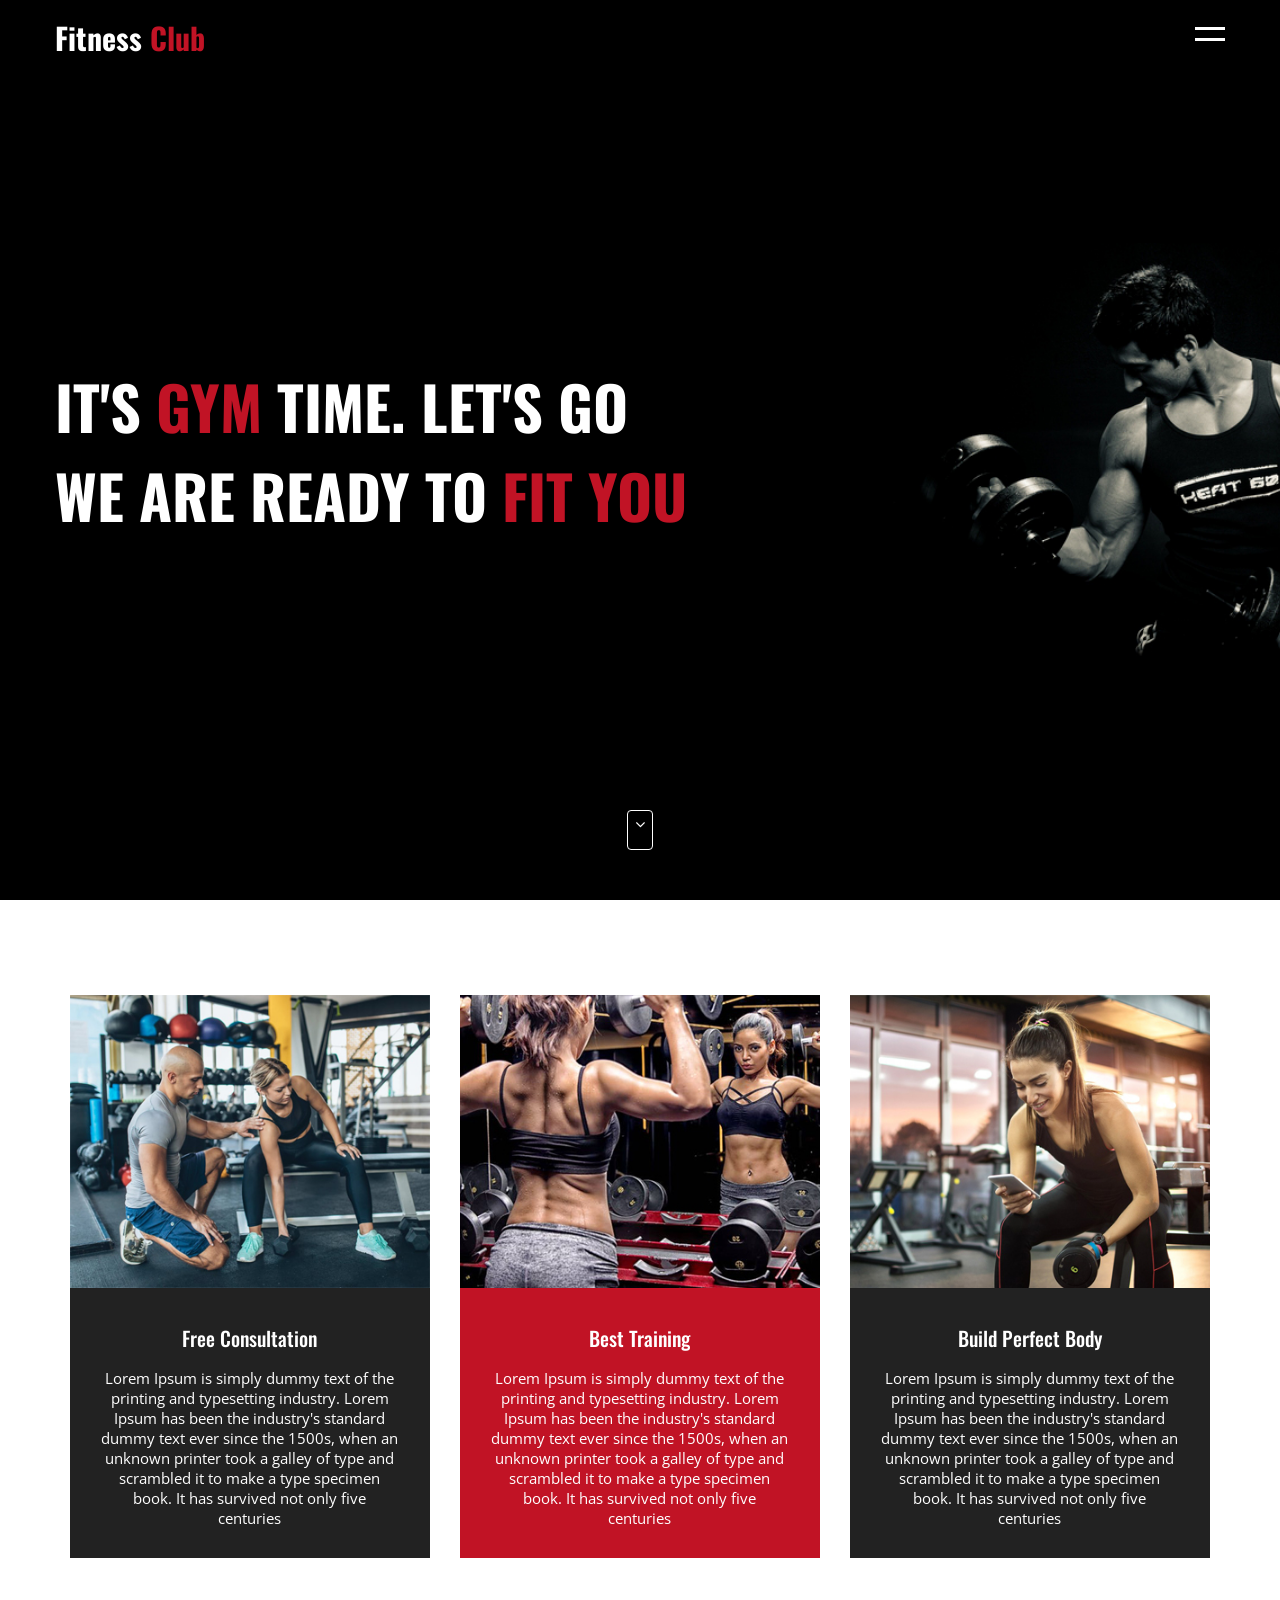
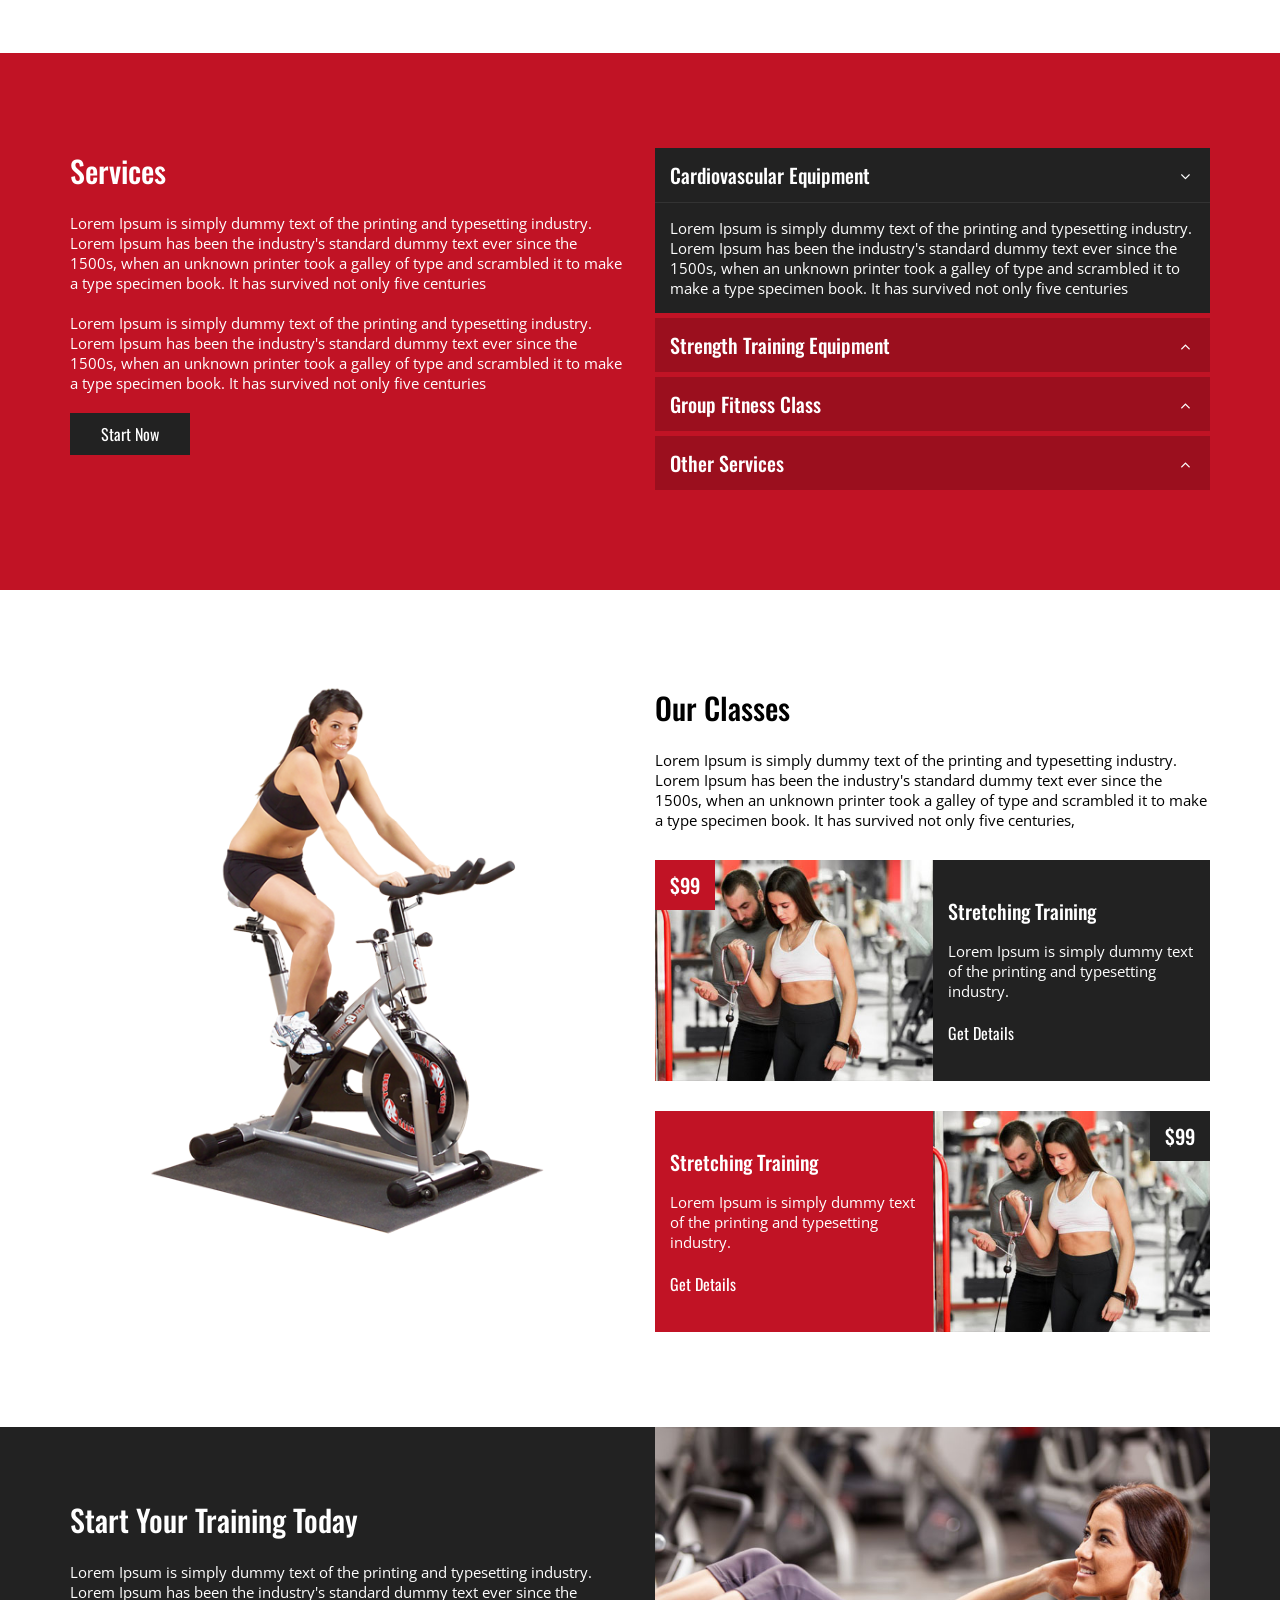
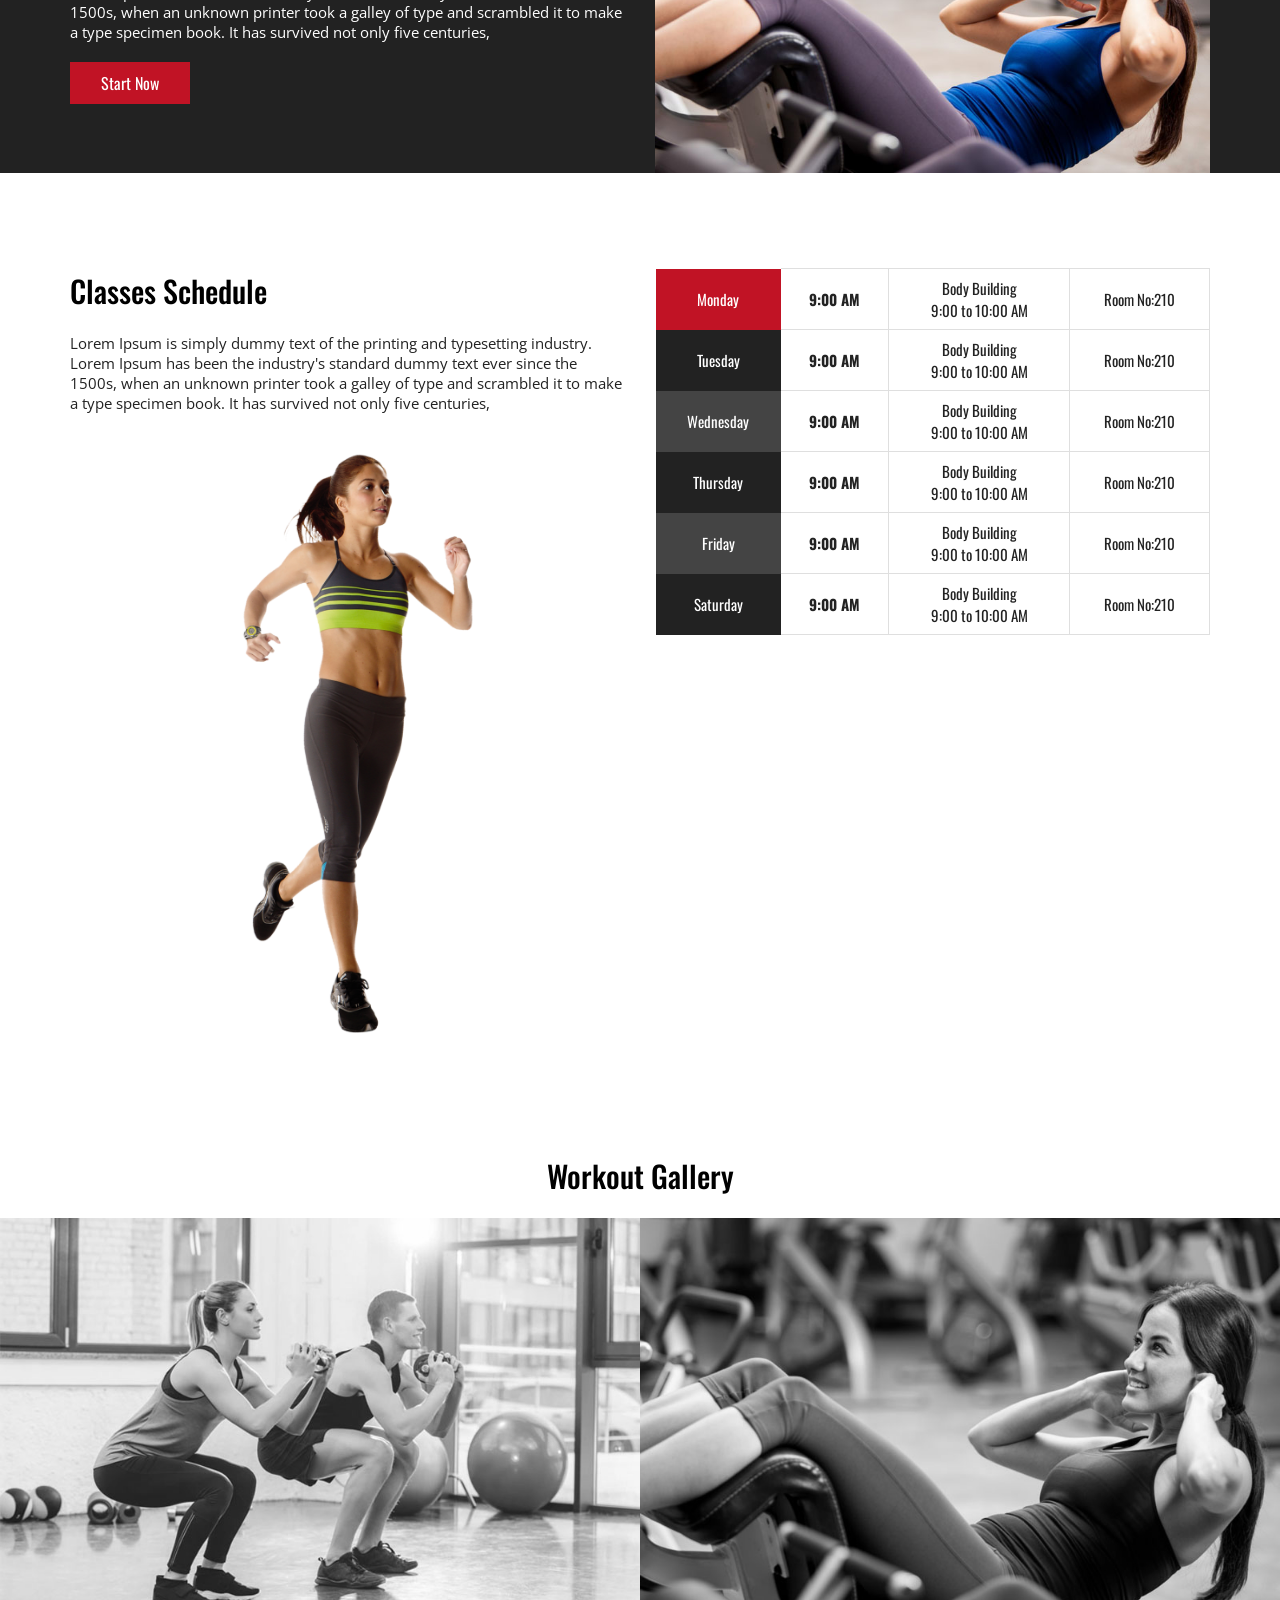
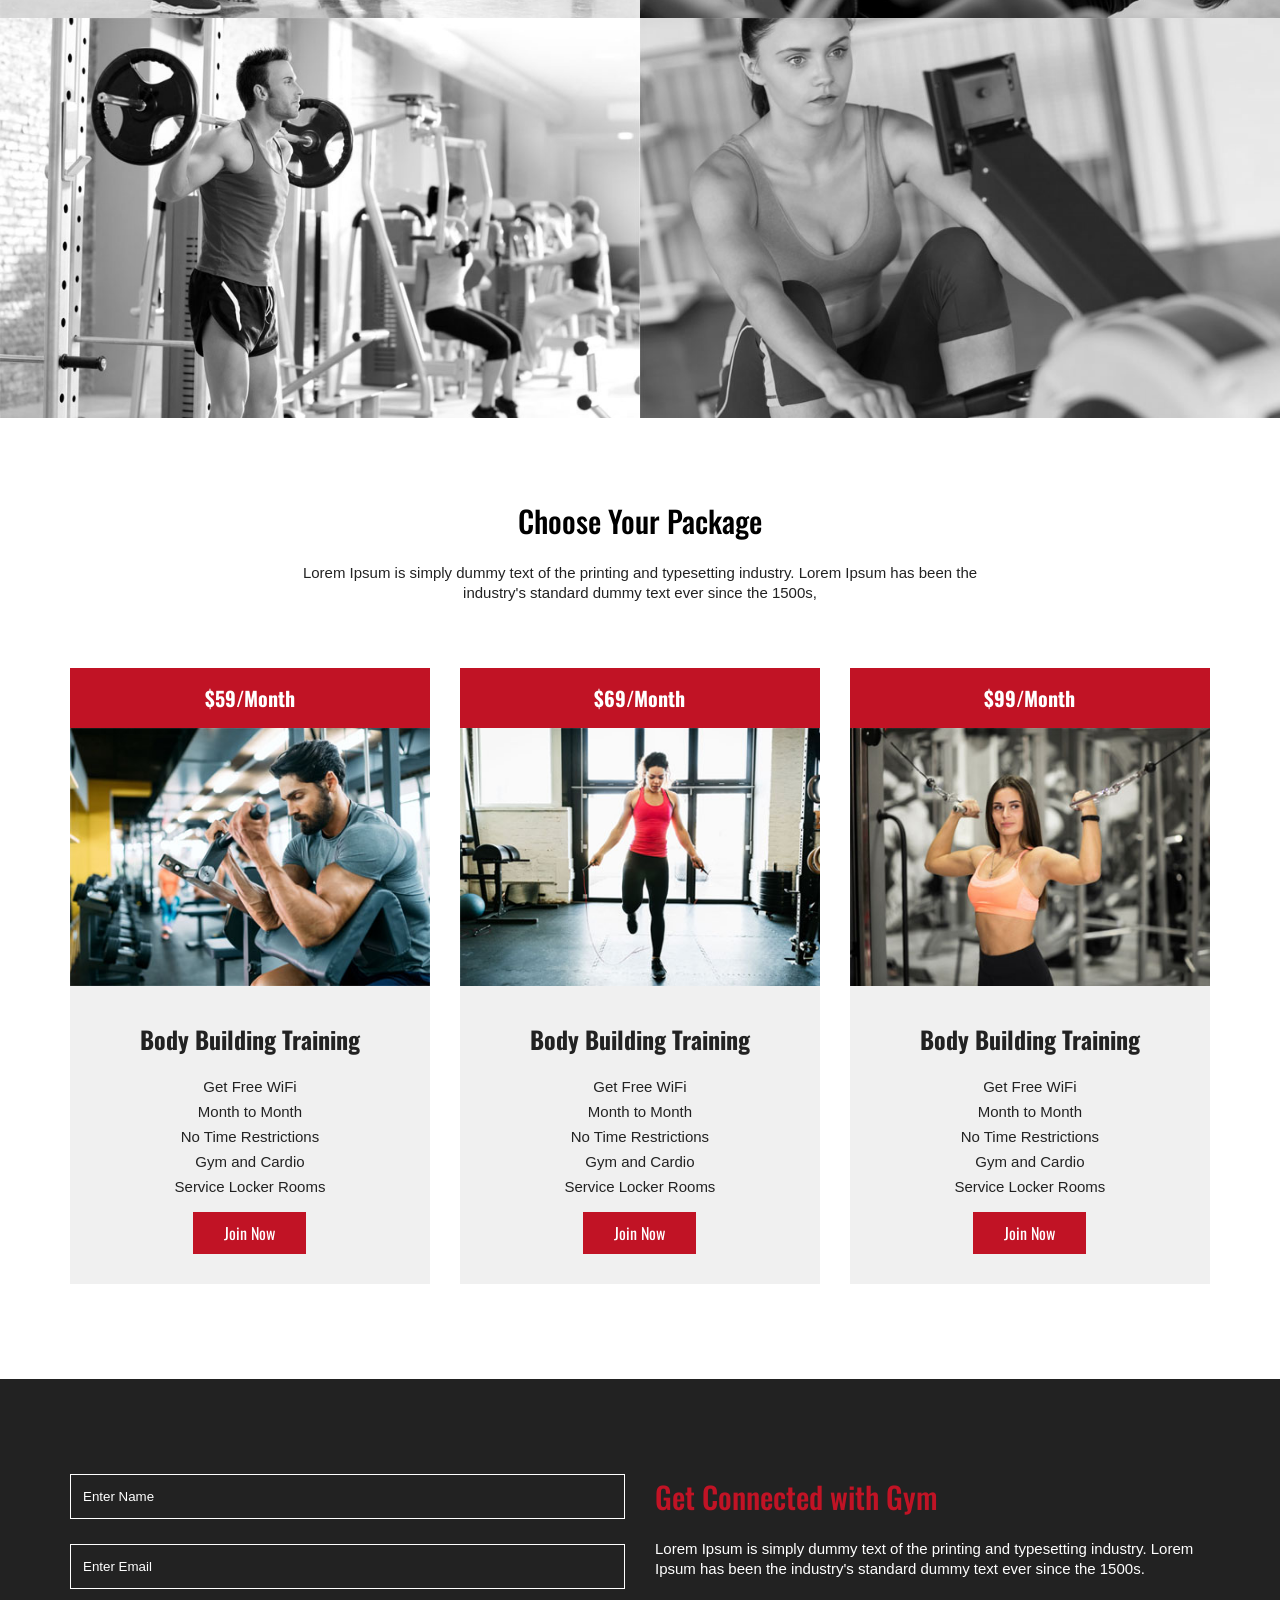
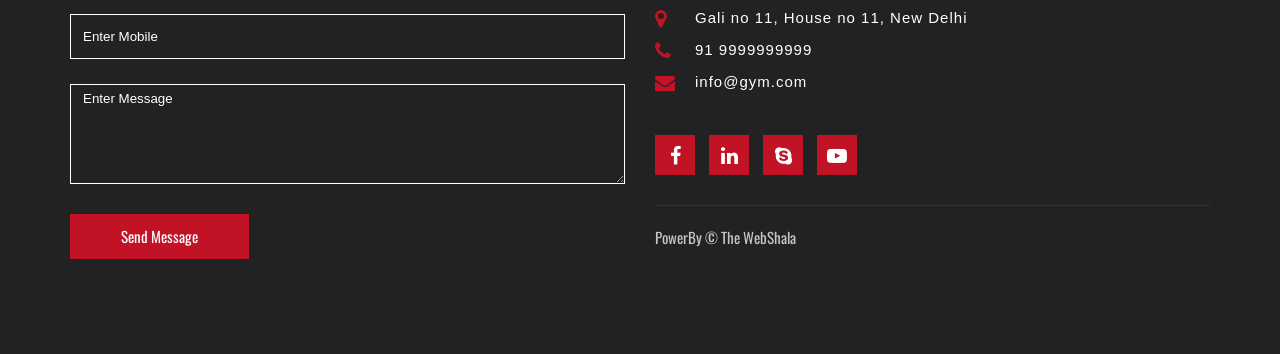
==== commit d37d36c9: "Done" ====
--- a/index.html
+++ b/index.html
@@ -1,462 +1,496 @@
 <!DOCTYPE html>
 <html>
+
 <head>
 	<title>Fitness Club</title>
 	<meta name="viewport" content="width=device-width, initial-scale=1">
-  <link rel="stylesheet" href="css/animate.css">
-	<link rel="stylesheet" type="text/css" href="style.css">
-  <style>
-    .wow:first-child {
-      visibility: hidden;
-    }
-  </style>
-  
+	<link rel="stylesheet" href="animate.css">
+	<link rel="stylesheet" href="style.css">
+	<style>
+		.wow:first-child {
+			visibility: hidden;
+		}
+	</style>
+
 </head>
+
 <body>
- 
- <!-- Start Header  -->
- <header>
- 	 <div class="container">
- 	 	<div class="logo">
- 	 		 <a href="">Fitness <span>Club</span></a>
- 	 	</div>
- 	 	<a href="javascript:void(0)" class="ham-burger">
- 	       <span></span>	
- 	       <span></span>
- 	 	</a>
- 	 	<div class="nav">
- 	 		<ul>
- 	 			<li><a href="#home">Home</a></li>
- 	 			<li><a href="#about">About</a></li>
- 	 			<li><a href="#service">Services</a></li>
- 	 			<li><a href="#classes">Classes</a></li>
- 	 			<li><a href="#schedule">Schedule</a></li>
- 	 			<li><a href="#price">Price</a></li>
- 	 			<li><a href="#contact">Contact</a></li>
- 	 		</ul>
- 	 	</div>
- 	 </div>
- </header>
- <!-- End Header  -->
-
-  <!-- Start Home -->
-  <section class="home wow flash" id="home">
-  	 <div class="container">
-  	 	  <h1 class="wow slideInLeft" data-wow-delay="1s">It's <span>gym</span> time. Let's go</h1>
-  	 	  <h1 class="wow slideInRight" data-wow-delay="1s">We are ready to <span>fit you</span></h1>
-  	 </div>
-  	  <!-- go down -->
-  	      <a href="#about" class="go-down">
-  	      	  <i class="fa fa-angle-down" aria-hidden="true"></i>
-  	      </a>
-  	  <!-- go down -->
-
-  </section>
-  <!-- End Home -->
-
-
- <!-- Start About -->
-  <section class="about" id="about">
-  	  <div class="container">
-  	  	  <div class="content">
-  	  	  	   <div class="box wow bounceInUp">
-  	  	  	   	   <div class="inner">
-  	  	  	   	   	   <div class="img">
-  	  	  	   	   	   	  <img src="images/about1.jpg" alt="about" />
-  	  	  	   	   	   </div>
-                       <div class="text">
-                       	   <h4>Free Consultation</h4>
-                       	   <p>Lorem Ipsum is simply dummy text of the printing and typesetting industry. Lorem Ipsum has been the industry's standard dummy text ever since the 1500s, when an unknown printer took a galley of type and scrambled it to make a type specimen book. It has survived not only five centuries</p>
-                       </div>
-  	  	  	   	   </div>
-  	  	  	   </div>
-  	  	  	   	<div class="box wow bounceInUp" data-wow-delay="0.2s">
-  	  	  	   	   <div class="inner">
-  	  	  	   	   	   <div class="img">
-  	  	  	   	   	   	  <img src="images/about2.jpg" alt="about" />
-  	  	  	   	   	   </div>
-                       <div class="text">
-                       	   <h4>Best Training</h4>
-                       	   <p>Lorem Ipsum is simply dummy text of the printing and typesetting industry. Lorem Ipsum has been the industry's standard dummy text ever since the 1500s, when an unknown printer took a galley of type and scrambled it to make a type specimen book. It has survived not only five centuries</p>
-                       </div>
-  	  	  	   	   </div>
-  	  	  	   </div>
-  	  	  	   <div class="box wow bounceInUp" data-wow-delay="0.4s">
-  	  	  	   	   <div class="inner">
-  	  	  	   	   	   <div class="img">
-  	  	  	   	   	   	  <img src="images/about3.jpg" alt="about" />
-  	  	  	   	   	   </div>
-                       <div class="text">
-                       	   <h4>Build Perfect Body</h4>
-                       	   <p>Lorem Ipsum is simply dummy text of the printing and typesetting industry. Lorem Ipsum has been the industry's standard dummy text ever since the 1500s, when an unknown printer took a galley of type and scrambled it to make a type specimen book. It has survived not only five centuries</p>
-                       </div>
-  	  	  	   	   </div>
-  	  	  	   </div>
-  	  	  </div>
-  	  </div>
-  </section>
- <!-- End About -->
-
-
- <!-- Start Service -->
- <section class="service" id="service">
- 	<div class="container">
- 		 <div class="content">
- 		 	  <div class="text box wow slideInLeft">
-                  <h2>Services</h2>
-                  <p>Lorem Ipsum is simply dummy text of the printing and typesetting industry. Lorem Ipsum has been the industry's standard dummy text ever since the 1500s, when an unknown printer took a galley of type and scrambled it to make a type specimen book. It has survived not only five centuries</p>
-                  <p>Lorem Ipsum is simply dummy text of the printing and typesetting industry. Lorem Ipsum has been the industry's standard dummy text ever since the 1500s, when an unknown printer took a galley of type and scrambled it to make a type specimen book. It has survived not only five centuries</p>
-                  <a href="" class="btn">Start Now</a>
- 		 	  </div>
- 		 	  <div class="accordian box wow slideInRight">
- 		 	  	    <div class="accordian-container active">
- 		 	  	    	<div class="head">
- 		 	  	    		<h4>Cardiovascular Equipment</h4>
- 		 	  	    		<span class="fa fa-angle-down"></span>
- 		 	  	    	</div>
- 		 	  	    	<div class="body">
- 		 	  	    		<p>Lorem Ipsum is simply dummy text of the printing and typesetting industry. Lorem Ipsum has been the industry's standard dummy text ever since the 1500s, when an unknown printer took a galley of type and scrambled it to make a type specimen book. It has survived not only five centuries</p>
- 		 	  	    	</div>
- 		 	  	    </div>
- 		 	  	    <div class="accordian-container">
- 		 	  	    	<div class="head">
- 		 	  	    		<h4>Strength Training Equipment</h4>
- 		 	  	    		<span class="fa fa-angle-up"></span>
- 		 	  	    	</div>
- 		 	  	    	<div class="body">
- 		 	  	    		<p>Lorem Ipsum is simply dummy text of the printing and typesetting industry. Lorem Ipsum has been the industry's standard dummy text ever since the 1500s, when an unknown printer took a galley of type and scrambled it to make a type specimen book. It has survived not only five centuries</p>
- 		 	  	    	</div>
- 		 	  	    </div>
- 		 	  	    <div class="accordian-container">
- 		 	  	    	<div class="head">
- 		 	  	    		<h4>Group Fitness Class</h4>
- 		 	  	    		<span class="fa fa-angle-up"></span>
- 		 	  	    	</div>
- 		 	  	    	<div class="body">
- 		 	  	    		<p>Lorem Ipsum is simply dummy text of the printing and typesetting industry. Lorem Ipsum has been the industry's standard dummy text ever since the 1500s, when an unknown printer took a galley of type and scrambled it to make a type specimen book. It has survived not only five centuries</p>
- 		 	  	    	</div>
- 		 	  	    </div>
- 		 	  	    <div class="accordian-container">
- 		 	  	    	<div class="head">
- 		 	  	    		<h4>Other Services</h4>
- 		 	  	    		<span class="fa fa-angle-up"></span>
- 		 	  	    	</div>
- 		 	  	    	<div class="body">
- 		 	  	    		<p>Lorem Ipsum is simply dummy text of the printing and typesetting industry. Lorem Ipsum has been the industry's standard dummy text ever since the 1500s, when an unknown printer took a galley of type and scrambled it to make a type specimen book. It has survived not only five centuries</p>
- 		 	  	    	</div>
- 		 	  	    </div>
- 		 	  </div>
- 		 </div>
- 	</div>
- </section>
- <!-- End Service -->
-
-<!-- Start Classes -->
-<section class="classes" id="classes">
-	<div class="container">
-		 <div class="content">
-		 	  <div class="box img wow slideInLeft">
-		 	  	 <img src="images/class2.png" alt="classes" />
-		 	  </div>
-		 	  <div class="box text wow slideInRight">
-		 	  	 <h2>Our Classes</h2>
-		 	  	 <p>Lorem Ipsum is simply dummy text of the printing and typesetting industry. Lorem Ipsum has been the industry's standard dummy text ever since the 1500s, when an unknown printer took a galley of type and scrambled it to make a type specimen book. It has survived not only five centuries,</p>
-		 	  	<div class="class-items">
-		 	  	 <div class="item wow bounceInUp">
-                     <div class="item-img">
-                     	 <img src="images/class1.jpg" alt="classes" />
-                     	 <div class="price">
-                     	 	 $99
-                     	 </div>
-                     </div>
-                     <div class="item-text">
-                     	  <h4>Stretching Training</h4>
-                     	  <p>Lorem Ipsum is simply dummy text of the printing and typesetting industry.</p>
-                     	  <a href="">Get Details</a>
-                     </div>
-		 	  	 </div>
-		 	  	 <div class="item wow bounceInUp">
-                     <div class="item-text">
-                     	  <h4>Stretching Training</h4>
-                     	  <p>Lorem Ipsum is simply dummy text of the printing and typesetting industry.</p>
-                     	  <a href="">Get Details</a>
-                     </div>
-                     <div class="item-img">
-                     	 <img src="images/class1.jpg" alt="classes" />
-                     	 <div class="price">
-                     	 	 $99
-                     	 </div>
-                     </div>
-		 	  	 </div>
-		 	  	</div>
-		 	  </div>
-		 </div>
-	</div>
-</section>
-<!-- End Classes -->
-
-<!-- Start Today -->
- <section class="start-today">
- 	<div class="container">
- 		 <div class="content">
- 		 	  <div class="box text wow slideInLeft">
- 		 	  	 <h2>Start Your Training Today</h2>
- 		 	  	 <p>Lorem Ipsum is simply dummy text of the printing and typesetting industry. Lorem Ipsum has been the industry's standard dummy text ever since the 1500s, when an unknown printer took a galley of type and scrambled it to make a type specimen book. It has survived not only five centuries,</p>
- 		 	  	 <a href="" class="btn">Start Now</a>
- 		 	  </div>
- 		 	  <div class="box img wow slideInRight">
- 		 	  	 <img src="images/gallery4.jpg" alt="start today" />
- 		 	  </div>
-
- 		 </div>
- 	</div>
- </section>
-<!-- End Start Today -->
-
-<!-- Start Schedule -->
-  <section class="schedule" id="schedule">
-  	 <div class="container">
-  	 	  <div class="content">
-  	 	  	   <div class="box text wow slideInLeft">
-  	 	  	   	   <h2>Classes Schedule</h2>
-  	 	  	   	   <p>
-  	 	  	   	   	Lorem Ipsum is simply dummy text of the printing and typesetting industry. Lorem Ipsum has been the industry's standard dummy text ever since the 1500s, when an unknown printer took a galley of type and scrambled it to make a type specimen book. It has survived not only five centuries,
-  	 	  	   	   </p>
-  	 	  	   	   <img src="images/schedule1.png" alt="schedule" />
-  	 	  	   </div>
-  	 	  	   <div class="box timing wow slideInRight">
-                   <table class="table">
-                   	 <tbody>
-                   	 	<tr>
-                   	 		<td class="day">Monday</td>
-                   	 		<td><strong>9:00 AM</strong></td>
-                   	 		<td>Body Building <br/> 9:00 to 10:00 AM</td>
-                   	 		<td>Room No:210</td>
-                   	 	</tr>
-                   	 	<tr>
-                   	 		<td class="day">Tuesday</td>
-                   	 		<td><strong>9:00 AM</strong></td>
-                   	 		<td>Body Building <br/> 9:00 to 10:00 AM</td>
-                   	 		<td>Room No:210</td>
-                   	 	</tr>
-                   	 	<tr>
-                   	 		<td class="day">Wednesday</td>
-                   	 		<td><strong>9:00 AM</strong></td>
-                   	 		<td>Body Building <br/> 9:00 to 10:00 AM</td>
-                   	 		<td>Room No:210</td>
-                   	 	</tr>
-                   	 	<tr>
-                   	 		<td class="day">Thursday</td>
-                   	 		<td><strong>9:00 AM</strong></td>
-                   	 		<td>Body Building <br/> 9:00 to 10:00 AM</td>
-                   	 		<td>Room No:210</td>
-                   	 	</tr>
-                   	 	<tr>
-                   	 		<td class="day">Friday</td>
-                   	 		<td><strong>9:00 AM</strong></td>
-                   	 		<td>Body Building <br/> 9:00 to 10:00 AM</td>
-                   	 		<td>Room No:210</td>
-                   	 	</tr>
-                   	 	<tr>
-                   	 		<td class="day">Saturday</td>
-                   	 		<td><strong>9:00 AM</strong></td>
-                   	 		<td>Body Building <br/> 9:00 to 10:00 AM</td>
-                   	 		<td>Room No:210</td>
-                   	 	</tr>
-                   	 </tbody>
-                   </table>
-  	 	  	   </div>
-  	 	  </div>
-  	 </div>
-  </section>
-<!-- End Schedule -->
-
-<!-- Start Gallery -->
-  <section class="gallery" id="gallery">
-  	 <h2>Workout Gallery</h2>
-  	<div class="content">
-  		 <div class="box wow slideInLeft">
-  		 	 <img src="images/gallery1.jpg" alt="gallery" />
-  		 </div>
-  		 <div class="box wow slideInRight">
-  		 	 <img src="images/gallery2.jpg" alt="gallery" />
-  		 </div>
-  		 <div class="box wow slideInLeft">
-  		 	 <img src="images/gallery3.jpg" alt="gallery" />
-  		 </div>
-  		 <div class="box wow slideInRight">
-  		 	 <img src="images/gallery4.jpg" alt="gallery" />
-  		 </div>
-  	</div>
-  </section>
-<!-- End Gallery -->
-
- <!-- Start Price -->
-  <section class="price-package" id="price">
-  	 <div class="container">
-  	 	  <h2>Choose Your Package</h2>
-  	 	  <p class="title-p">Lorem Ipsum is simply dummy text of the printing and typesetting industry. Lorem Ipsum has been the industry's standard dummy text ever since the 1500s, </p>
-  	 	  <div class="content">
-  	 	  	  <div class="box wow bounceInUp">
-  	 	  	  	  <div class="inner">
-  	 	  	  	  	   <div class="price-tag">
-  	 	  	  	  	   	  $59/Month
-  	 	  	  	  	   </div>
-  	 	  	  	  	   <div class="img">
-  	 	  	  	  	   	 <img src="images/price1.jpg" alt="price" />
-  	 	  	  	  	   </div>
-  	 	  	  	  	   <div class="text">
-  	 	  	  	  	   	  <h3>Body Building Training</h3>
-  	 	  	  	  	   	  <p>Get Free WiFi</p>
-  	 	  	  	  	   	  <p>Month to Month</p>
-  	 	  	  	  	   	  <p>No Time Restrictions</p>
-  	 	  	  	  	   	  <p>Gym and Cardio</p>
-  	 	  	  	  	   	  <p>Service Locker Rooms</p>
-  	 	  	  	  	   	  <a href="" class="btn">Join Now</a>
-  	 	  	  	  	   </div>
-  	 	  	  	  </div>
-  	 	  	  </div>
-  	 	  	  <div class="box wow bounceInUp" data-wow-delay="0.2s">
-  	 	  	  	  <div class="inner">
-  	 	  	  	  	   <div class="price-tag">
-  	 	  	  	  	   	  $69/Month
-  	 	  	  	  	   </div>
-  	 	  	  	  	   <div class="img">
-  	 	  	  	  	   	 <img src="images/price2.jpg" alt="price" />
-  	 	  	  	  	   </div>
-  	 	  	  	  	   <div class="text">
-  	 	  	  	  	   	  <h3>Body Building Training</h3>
-  	 	  	  	  	   	  <p>Get Free WiFi</p>
-  	 	  	  	  	   	  <p>Month to Month</p>
-  	 	  	  	  	   	  <p>No Time Restrictions</p>
-  	 	  	  	  	   	  <p>Gym and Cardio</p>
-  	 	  	  	  	   	  <p>Service Locker Rooms</p>
-  	 	  	  	  	   	  <a href="" class="btn">Join Now</a>
-  	 	  	  	  	   </div>
-  	 	  	  	  </div>
-  	 	  	  </div>
-  	 	  	  <div class="box wow bounceInUp" data-wow-delay="0.4s">
-  	 	  	  	  <div class="inner">
-  	 	  	  	  	   <div class="price-tag">
-  	 	  	  	  	   	  $99/Month
-  	 	  	  	  	   </div>
-  	 	  	  	  	   <div class="img">
-  	 	  	  	  	   	 <img src="images/price3.jpg" alt="price" />
-  	 	  	  	  	   </div>
-  	 	  	  	  	   <div class="text">
-  	 	  	  	  	   	  <h3>Body Building Training</h3>
-  	 	  	  	  	   	  <p>Get Free WiFi</p>
-  	 	  	  	  	   	  <p>Month to Month</p>
-  	 	  	  	  	   	  <p>No Time Restrictions</p>
-  	 	  	  	  	   	  <p>Gym and Cardio</p>
-  	 	  	  	  	   	  <p>Service Locker Rooms</p>
-  	 	  	  	  	   	  <a href="" class="btn">Join Now</a>
-  	 	  	  	  	   </div>
-  	 	  	  	  </div>
-  	 	  	  </div>
-  	 	  </div>
-  	 </div>
-  </section>
- <!-- End Price -->
-
- <!-- Start Contact -->
-  <section class="contact" id="contact">
-     <div class="container">
-        <div class="content">
-            <div class="box form wow slideInLeft">
-               <form>
-                  <input type="text" placeholder="Enter Name">
-                  <input type="text" placeholder="Enter Email">
-                  <input type="text" placeholder="Enter Mobile">
-                  <textarea placeholder="Enter Message"></textarea>
-                  <button type="submit">Send Message</button>
-               </form>
-            </div>
-            <div class="box text wow slideInRight">
-                 <h2>Get Connected with Gym</h2>
-                  <p class="title-p">Lorem Ipsum is simply dummy text of the printing and typesetting industry. Lorem Ipsum has been the industry's standard dummy text ever since the 1500s.</p>
-                  <div class="info">
-                      <ul>
-                          <li><span class="fa fa-map-marker"></span> Gali no 11, House no 11, New Delhi</li>
-                          <li><span class="fa fa-phone"></span> 91 9999999999</li>
-                          <li><span class="fa fa-envelope"></span> info@gym.com</li>
-                      </ul>
-                  </div>
-                  <div class="social">
-                       <a href=""><span class="fa fa-facebook"></span></a>
-                       <a href=""><span class="fa fa-linkedin"></span></a>
-                       <a href=""><span class="fa fa-skype"></span></a>
-                       <a href=""><span class="fa fa-youtube-play"></span></a>
-                  </div>
-
-                  <div class="copy">
-                      PowerBy &copy; The WebShala
-                  </div>
-            </div>
-        </div>
-     </div>
-  </section>
- <!-- End Contact -->
-
-
-
- <!-- jquery -->
-
- <script src="https://ajax.googleapis.com/ajax/libs/jquery/3.4.1/jquery.min.js"></script>
-<script>
-	$(document).ready(function(){
-
-      $(".ham-burger, .nav ul li a").click(function(){
-       
-        $(".nav").toggleClass("open")
-
-        $(".ham-burger").toggleClass("active");
-      })      
-      $(".accordian-container").click(function(){
-      	$(".accordian-container").children(".body").slideUp();
-      	$(".accordian-container").removeClass("active")
-      	$(".accordian-container").children(".head").children("span").removeClass("fa-angle-down").addClass("fa-angle-up")
-      	$(this).children(".body").slideDown();
-      	$(this).addClass("active")
-      	$(this).children(".head").children("span").removeClass("fa-angle-up").addClass("fa-angle-down")
-      })
-
-       $(".nav ul li a, .go-down").click(function(event){
-         if(this.hash !== ""){
-
-              event.preventDefault();
-
-              var hash=this.hash; 
-
-              $('html,body').animate({
-                scrollTop:$(hash).offset().top
-              },800 , function(){
-                 window.location.hash=hash;
-              });
-
-              // add active class in navigation
-              $(".nav ul li a").removeClass("active")
-              $(this).addClass("active")
-         }
-      })
-})
-
-</script>
-<script src="js/wow.min.js"></script>
-<script>
-    wow = new WOW(
-      {
-        animateClass: 'animated',
-        offset:       0,
-      }
-    );
-    wow.init();
-  </script>
+
+	<!-- Start Header  -->
+	<header>
+		<div class="container">
+			<div class="logo">
+				<a href="">Fitness <span>Club</span></a>
+			</div>
+			<a href="javascript:void(0)" class="ham-burger">
+				<span></span>
+				<span></span>
+			</a>
+			<div class="nav">
+				<ul>
+					<li><a href="#home">Home</a></li>
+					<li><a href="#about">About</a></li>
+					<li><a href="#service">Services</a></li>
+					<li><a href="#classes">Classes</a></li>
+					<li><a href="#schedule">Schedule</a></li>
+					<li><a href="#price">Price</a></li>
+					<li><a href="#contact">Contact</a></li>
+				</ul>
+			</div>
+		</div>
+	</header>
+	<!-- End Header  -->
+
+	<!-- Start Home -->
+	<section class="home wow flash" id="home">
+		<div class="container">
+			<h1 class="wow slideInLeft" data-wow-delay="1s">It's <span>gym</span> time. Let's go</h1>
+			<h1 class="wow slideInRight" data-wow-delay="1s">We are ready to <span>fit you</span></h1>
+		</div>
+		<!-- go down -->
+		<a href="#about" class="go-down">
+			<i class="fa fa-angle-down" aria-hidden="true"></i>
+		</a>
+		<!-- go down -->
+
+	</section>
+	<!-- End Home -->
+
+
+	<!-- Start About -->
+	<section class="about" id="about">
+		<div class="container">
+			<div class="content">
+				<div class="box wow bounceInUp">
+					<div class="inner">
+						<div class="img">
+							<img src="images/about1.jpg" alt="about" />
+						</div>
+						<div class="text">
+							<h4>Free Consultation</h4>
+							<p>Lorem Ipsum is simply dummy text of the printing and typesetting industry. Lorem Ipsum
+								has been the industry's standard dummy text ever since the 1500s, when an unknown
+								printer took a galley of type and scrambled it to make a type specimen book. It has
+								survived not only five centuries</p>
+						</div>
+					</div>
+				</div>
+				<div class="box wow bounceInUp" data-wow-delay="0.2s">
+					<div class="inner">
+						<div class="img">
+							<img src="images/about2.jpg" alt="about" />
+						</div>
+						<div class="text">
+							<h4>Best Training</h4>
+							<p>Lorem Ipsum is simply dummy text of the printing and typesetting industry. Lorem Ipsum
+								has been the industry's standard dummy text ever since the 1500s, when an unknown
+								printer took a galley of type and scrambled it to make a type specimen book. It has
+								survived not only five centuries</p>
+						</div>
+					</div>
+				</div>
+				<div class="box wow bounceInUp" data-wow-delay="0.4s">
+					<div class="inner">
+						<div class="img">
+							<img src="images/about3.jpg" alt="about" />
+						</div>
+						<div class="text">
+							<h4>Build Perfect Body</h4>
+							<p>Lorem Ipsum is simply dummy text of the printing and typesetting industry. Lorem Ipsum
+								has been the industry's standard dummy text ever since the 1500s, when an unknown
+								printer took a galley of type and scrambled it to make a type specimen book. It has
+								survived not only five centuries</p>
+						</div>
+					</div>
+				</div>
+			</div>
+		</div>
+	</section>
+	<!-- End About -->
+
+
+	<!-- Start Service -->
+	<section class="service" id="service">
+		<div class="container">
+			<div class="content">
+				<div class="text box wow slideInLeft">
+					<h2>Services</h2>
+					<p>Lorem Ipsum is simply dummy text of the printing and typesetting industry. Lorem Ipsum has been
+						the industry's standard dummy text ever since the 1500s, when an unknown printer took a galley
+						of type and scrambled it to make a type specimen book. It has survived not only five centuries
+					</p>
+					<p>Lorem Ipsum is simply dummy text of the printing and typesetting industry. Lorem Ipsum has been
+						the industry's standard dummy text ever since the 1500s, when an unknown printer took a galley
+						of type and scrambled it to make a type specimen book. It has survived not only five centuries
+					</p>
+					<a href="" class="btn">Start Now</a>
+				</div>
+				<div class="accordian box wow slideInRight">
+					<div class="accordian-container active">
+						<div class="head">
+							<h4>Cardiovascular Equipment</h4>
+							<span class="fa fa-angle-down"></span>
+						</div>
+						<div class="body">
+							<p>Lorem Ipsum is simply dummy text of the printing and typesetting industry. Lorem Ipsum
+								has been the industry's standard dummy text ever since the 1500s, when an unknown
+								printer took a galley of type and scrambled it to make a type specimen book. It has
+								survived not only five centuries</p>
+						</div>
+					</div>
+					<div class="accordian-container">
+						<div class="head">
+							<h4>Strength Training Equipment</h4>
+							<span class="fa fa-angle-up"></span>
+						</div>
+						<div class="body">
+							<p>Lorem Ipsum is simply dummy text of the printing and typesetting industry. Lorem Ipsum
+								has been the industry's standard dummy text ever since the 1500s, when an unknown
+								printer took a galley of type and scrambled it to make a type specimen book. It has
+								survived not only five centuries</p>
+						</div>
+					</div>
+					<div class="accordian-container">
+						<div class="head">
+							<h4>Group Fitness Class</h4>
+							<span class="fa fa-angle-up"></span>
+						</div>
+						<div class="body">
+							<p>Lorem Ipsum is simply dummy text of the printing and typesetting industry. Lorem Ipsum
+								has been the industry's standard dummy text ever since the 1500s, when an unknown
+								printer took a galley of type and scrambled it to make a type specimen book. It has
+								survived not only five centuries</p>
+						</div>
+					</div>
+					<div class="accordian-container">
+						<div class="head">
+							<h4>Other Services</h4>
+							<span class="fa fa-angle-up"></span>
+						</div>
+						<div class="body">
+							<p>Lorem Ipsum is simply dummy text of the printing and typesetting industry. Lorem Ipsum
+								has been the industry's standard dummy text ever since the 1500s, when an unknown
+								printer took a galley of type and scrambled it to make a type specimen book. It has
+								survived not only five centuries</p>
+						</div>
+					</div>
+				</div>
+			</div>
+		</div>
+	</section>
+	<!-- End Service -->
+
+	<!-- Start Classes -->
+	<section class="classes" id="classes">
+		<div class="container">
+			<div class="content">
+				<div class="box img wow slideInLeft">
+					<img src="images/class2.png" alt="classes" />
+				</div>
+				<div class="box text wow slideInRight">
+					<h2>Our Classes</h2>
+					<p>Lorem Ipsum is simply dummy text of the printing and typesetting industry. Lorem Ipsum has been
+						the industry's standard dummy text ever since the 1500s, when an unknown printer took a galley
+						of type and scrambled it to make a type specimen book. It has survived not only five centuries,
+					</p>
+					<div class="class-items">
+						<div class="item wow bounceInUp">
+							<div class="item-img">
+								<img src="images/class1.jpg" alt="classes" />
+								<div class="price">
+									$99
+								</div>
+							</div>
+							<div class="item-text">
+								<h4>Stretching Training</h4>
+								<p>Lorem Ipsum is simply dummy text of the printing and typesetting industry.</p>
+								<a href="">Get Details</a>
+							</div>
+						</div>
+						<div class="item wow bounceInUp">
+							<div class="item-text">
+								<h4>Stretching Training</h4>
+								<p>Lorem Ipsum is simply dummy text of the printing and typesetting industry.</p>
+								<a href="">Get Details</a>
+							</div>
+							<div class="item-img">
+								<img src="images/class1.jpg" alt="classes" />
+								<div class="price">
+									$99
+								</div>
+							</div>
+						</div>
+					</div>
+				</div>
+			</div>
+		</div>
+	</section>
+	<!-- End Classes -->
+
+	<!-- Start Today -->
+	<section class="start-today">
+		<div class="container">
+			<div class="content">
+				<div class="box text wow slideInLeft">
+					<h2>Start Your Training Today</h2>
+					<p>Lorem Ipsum is simply dummy text of the printing and typesetting industry. Lorem Ipsum has been
+						the industry's standard dummy text ever since the 1500s, when an unknown printer took a galley
+						of type and scrambled it to make a type specimen book. It has survived not only five centuries,
+					</p>
+					<a href="" class="btn">Start Now</a>
+				</div>
+				<div class="box img wow slideInRight">
+					<img src="images/gallery2.jpg" alt="start today" />
+				</div>
+
+			</div>
+		</div>
+	</section>
+	<!-- End Start Today -->
+
+	<!-- Start Schedule -->
+	<section class="schedule" id="schedule">
+		<div class="container">
+			<div class="content">
+				<div class="box text wow slideInLeft">
+					<h2>Classes Schedule</h2>
+					<p>
+						Lorem Ipsum is simply dummy text of the printing and typesetting industry. Lorem Ipsum has been
+						the industry's standard dummy text ever since the 1500s, when an unknown printer took a galley
+						of type and scrambled it to make a type specimen book. It has survived not only five centuries,
+					</p>
+					<img src="images/schedule1.png" alt="schedule" />
+				</div>
+				<div class="box timing wow slideInRight">
+					<table class="table">
+						<tbody>
+							<tr>
+								<td class="day">Monday</td>
+								<td><strong>9:00 AM</strong></td>
+								<td>Body Building <br /> 9:00 to 10:00 AM</td>
+								<td>Room No:210</td>
+							</tr>
+							<tr>
+								<td class="day">Tuesday</td>
+								<td><strong>9:00 AM</strong></td>
+								<td>Body Building <br /> 9:00 to 10:00 AM</td>
+								<td>Room No:210</td>
+							</tr>
+							<tr>
+								<td class="day">Wednesday</td>
+								<td><strong>9:00 AM</strong></td>
+								<td>Body Building <br /> 9:00 to 10:00 AM</td>
+								<td>Room No:210</td>
+							</tr>
+							<tr>
+								<td class="day">Thursday</td>
+								<td><strong>9:00 AM</strong></td>
+								<td>Body Building <br /> 9:00 to 10:00 AM</td>
+								<td>Room No:210</td>
+							</tr>
+							<tr>
+								<td class="day">Friday</td>
+								<td><strong>9:00 AM</strong></td>
+								<td>Body Building <br /> 9:00 to 10:00 AM</td>
+								<td>Room No:210</td>
+							</tr>
+							<tr>
+								<td class="day">Saturday</td>
+								<td><strong>9:00 AM</strong></td>
+								<td>Body Building <br /> 9:00 to 10:00 AM</td>
+								<td>Room No:210</td>
+							</tr>
+						</tbody>
+					</table>
+				</div>
+			</div>
+		</div>
+	</section>
+	<!-- End Schedule -->
+
+	<!-- Start Gallery -->
+	<section class="gallery" id="gallery">
+		<h2>Workout Gallery</h2>
+		<div class="content">
+			<div class="box wow slideInLeft">
+				<img src="images/gallery1.jpg" alt="gallery" />
+			</div>
+			<div class="box wow slideInRight">
+				<img src="images/gallery2.jpg" alt="gallery" />
+			</div>
+			<div class="box wow slideInLeft">
+				<img src="images/gallery3.jpg" alt="gallery" />
+			</div>
+			<div class="box wow slideInRight">
+				<img src="images/gallery4.jpg" alt="gallery" />
+			</div>
+		</div>
+	</section>
+	<!-- End Gallery -->
+
+	<!-- Start Price -->
+	<section class="price-package" id="price">
+		<div class="container">
+			<h2>Choose Your Package</h2>
+			<p class="title-p">Lorem Ipsum is simply dummy text of the printing and typesetting industry. Lorem Ipsum
+				has been the industry's standard dummy text ever since the 1500s, </p>
+			<div class="content">
+				<div class="box wow bounceInUp">
+					<div class="inner">
+						<div class="price-tag">
+							$59/Month
+						</div>
+						<div class="img">
+							<img src="images/price1.jpg" alt="price" />
+						</div>
+						<div class="text">
+							<h3>Body Building Training</h3>
+							<p>Get Free WiFi</p>
+							<p>Month to Month</p>
+							<p>No Time Restrictions</p>
+							<p>Gym and Cardio</p>
+							<p>Service Locker Rooms</p>
+							<a href="" class="btn">Join Now</a>
+						</div>
+					</div>
+				</div>
+				<div class="box wow bounceInUp" data-wow-delay="0.2s">
+					<div class="inner">
+						<div class="price-tag">
+							$69/Month
+						</div>
+						<div class="img">
+							<img src="images/price2.jpg" alt="price" />
+						</div>
+						<div class="text">
+							<h3>Body Building Training</h3>
+							<p>Get Free WiFi</p>
+							<p>Month to Month</p>
+							<p>No Time Restrictions</p>
+							<p>Gym and Cardio</p>
+							<p>Service Locker Rooms</p>
+							<a href="" class="btn">Join Now</a>
+						</div>
+					</div>
+				</div>
+				<div class="box wow bounceInUp" data-wow-delay="0.4s">
+					<div class="inner">
+						<div class="price-tag">
+							$99/Month
+						</div>
+						<div class="img">
+							<img src="images/price3.jpg" alt="price" />
+						</div>
+						<div class="text">
+							<h3>Body Building Training</h3>
+							<p>Get Free WiFi</p>
+							<p>Month to Month</p>
+							<p>No Time Restrictions</p>
+							<p>Gym and Cardio</p>
+							<p>Service Locker Rooms</p>
+							<a href="" class="btn">Join Now</a>
+						</div>
+					</div>
+				</div>
+			</div>
+		</div>
+	</section>
+	<!-- End Price -->
+
+	<!-- Start Contact -->
+	<section class="contact" id="contact">
+		<div class="container">
+			<div class="content">
+				<div class="box form wow slideInLeft">
+					<form>
+						<input type="text" placeholder="Enter Name">
+						<input type="text" placeholder="Enter Email">
+						<input type="text" placeholder="Enter Mobile">
+						<textarea placeholder="Enter Message"></textarea>
+						<button type="submit">Send Message</button>
+					</form>
+				</div>
+				<div class="box text wow slideInRight">
+					<h2>Get Connected with Gym</h2>
+					<p class="title-p">Lorem Ipsum is simply dummy text of the printing and typesetting industry. Lorem
+						Ipsum has been the industry's standard dummy text ever since the 1500s.</p>
+					<div class="info">
+						<ul>
+							<li><span class="fa fa-map-marker"></span> Gali no 11, House no 11, New Delhi</li>
+							<li><span class="fa fa-phone"></span> 91 9999999999</li>
+							<li><span class="fa fa-envelope"></span> info@gym.com</li>
+						</ul>
+					</div>
+					<div class="social">
+						<a href=""><span class="fa fa-facebook"></span></a>
+						<a href=""><span class="fa fa-linkedin"></span></a>
+						<a href=""><span class="fa fa-skype"></span></a>
+						<a href=""><span class="fa fa-youtube-play"></span></a>
+					</div>
+
+					<div class="copy">
+						PowerBy &copy; The WebShala
+					</div>
+				</div>
+			</div>
+		</div>
+	</section>
+	<!-- End Contact -->
+
+
+
+	<!-- jquery -->
+
+	<script src="https://ajax.googleapis.com/ajax/libs/jquery/3.4.1/jquery.min.js"></script>
+	<script>
+		$(document).ready(function () {
+
+			$(".ham-burger, .nav ul li a").click(function () {
+
+				$(".nav").toggleClass("open")
+
+				$(".ham-burger").toggleClass("active");
+			})
+			$(".accordian-container").click(function () {
+				$(".accordian-container").children(".body").slideUp();
+				$(".accordian-container").removeClass("active")
+				$(".accordian-container").children(".head").children("span").removeClass("fa-angle-down").addClass("fa-angle-up")
+				$(this).children(".body").slideDown();
+				$(this).addClass("active")
+				$(this).children(".head").children("span").removeClass("fa-angle-up").addClass("fa-angle-down")
+			})
+
+			$(".nav ul li a, .go-down").click(function (event) {
+				if (this.hash !== "") {
+
+					event.preventDefault();
+
+					var hash = this.hash;
+
+					$('html,body').animate({
+						scrollTop: $(hash).offset().top
+					}, 800, function () {
+						window.location.hash = hash;
+					});
+
+					// add active class in navigation
+					$(".nav ul li a").removeClass("active")
+					$(this).addClass("active")
+				}
+			})
+		})
+
+	</script>
+	<script src="./js/wow.min.js"></script>
+	<script>
+		wow = new WOW(
+			{
+				animateClass: 'animated',
+				offset: 0,
+			}
+		);
+		wow.init();
+	</script>
 </body>
-</html>
-
-
-
-
-
-
+
+</html>
--- a/style.css
+++ b/style.css
@@ -144,7 +144,7 @@
 /*Home section*/
 .home{
 	height: 100vh;
-	background-image: url('../images/home.jpg');
+	background-image: url('./images/home.jpg');
 	background-size: cover;
 	padding:15px;
 	-webkit-display: flex;
@@ -462,8 +462,6 @@
 .classes .content .class-items .item .item-text a{
 	color:#ffffff;
 }
-
-
 
 
 /*Start Today Section*/
